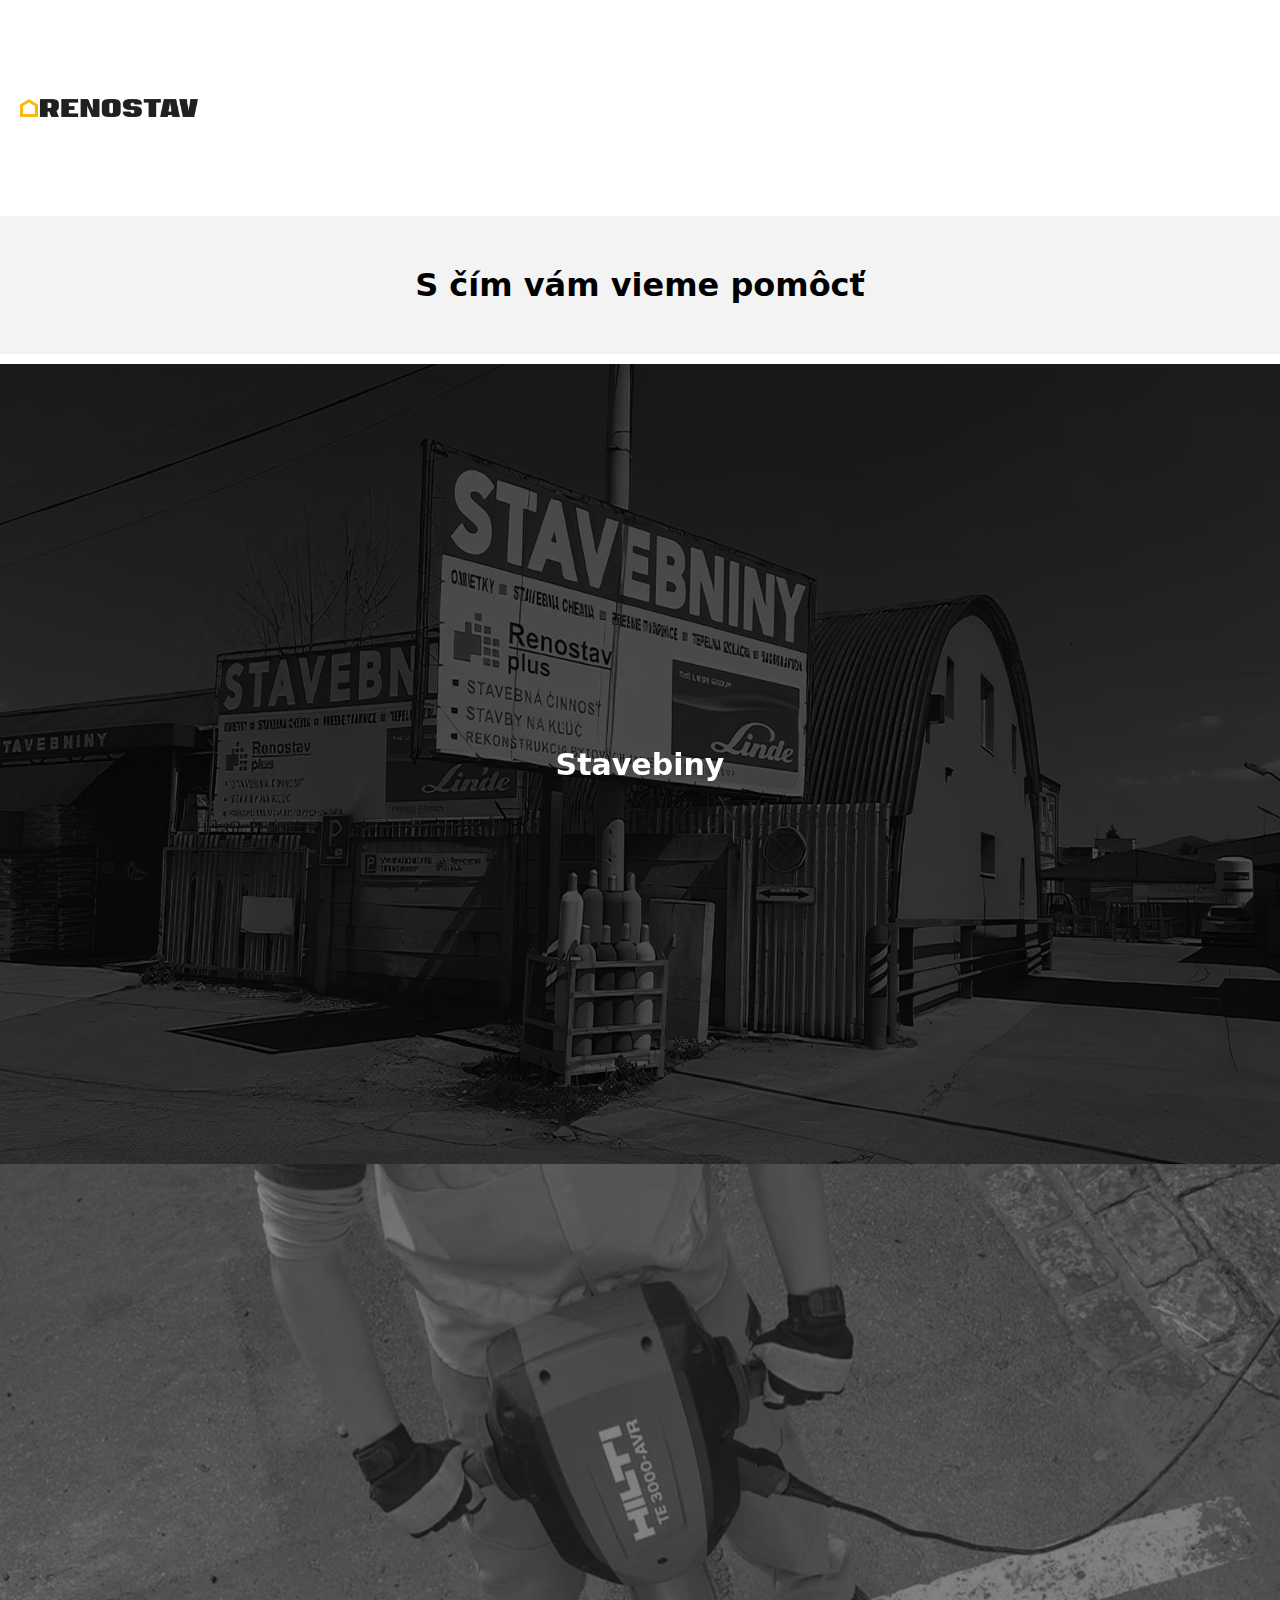
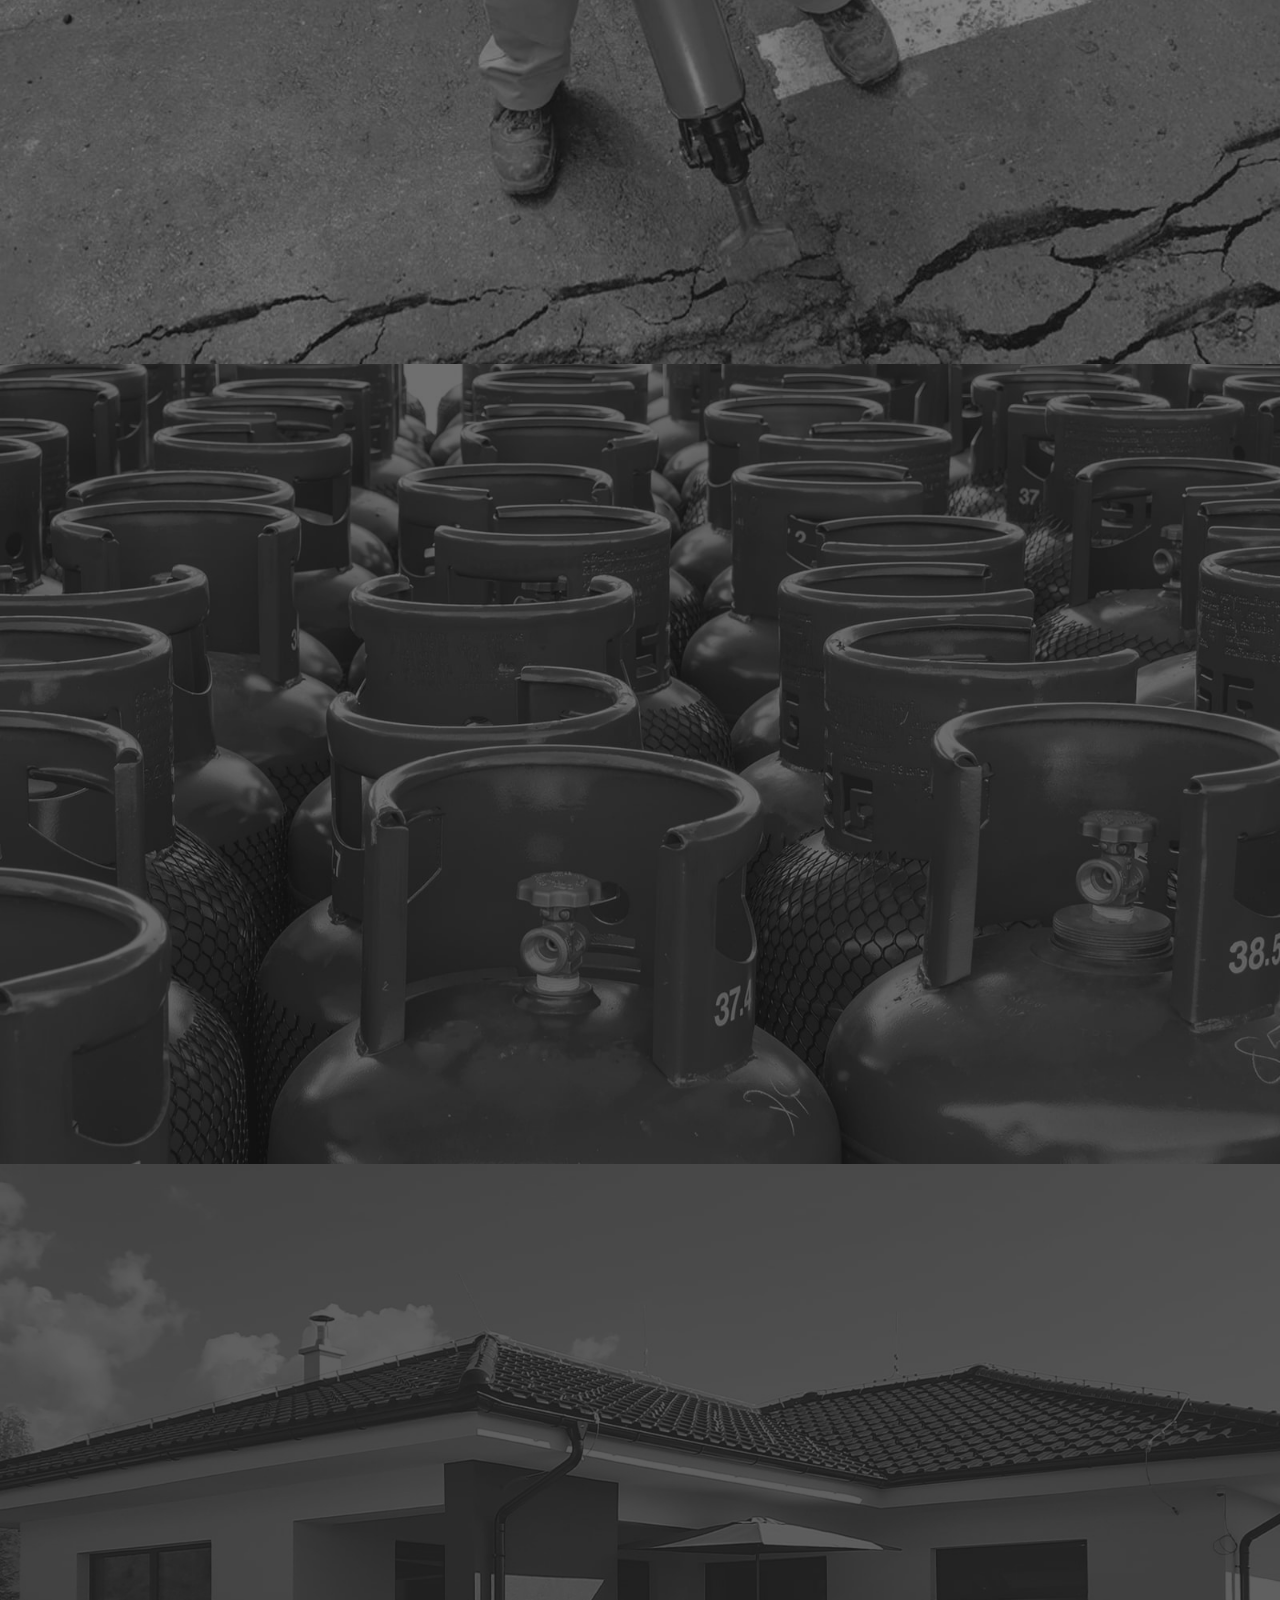
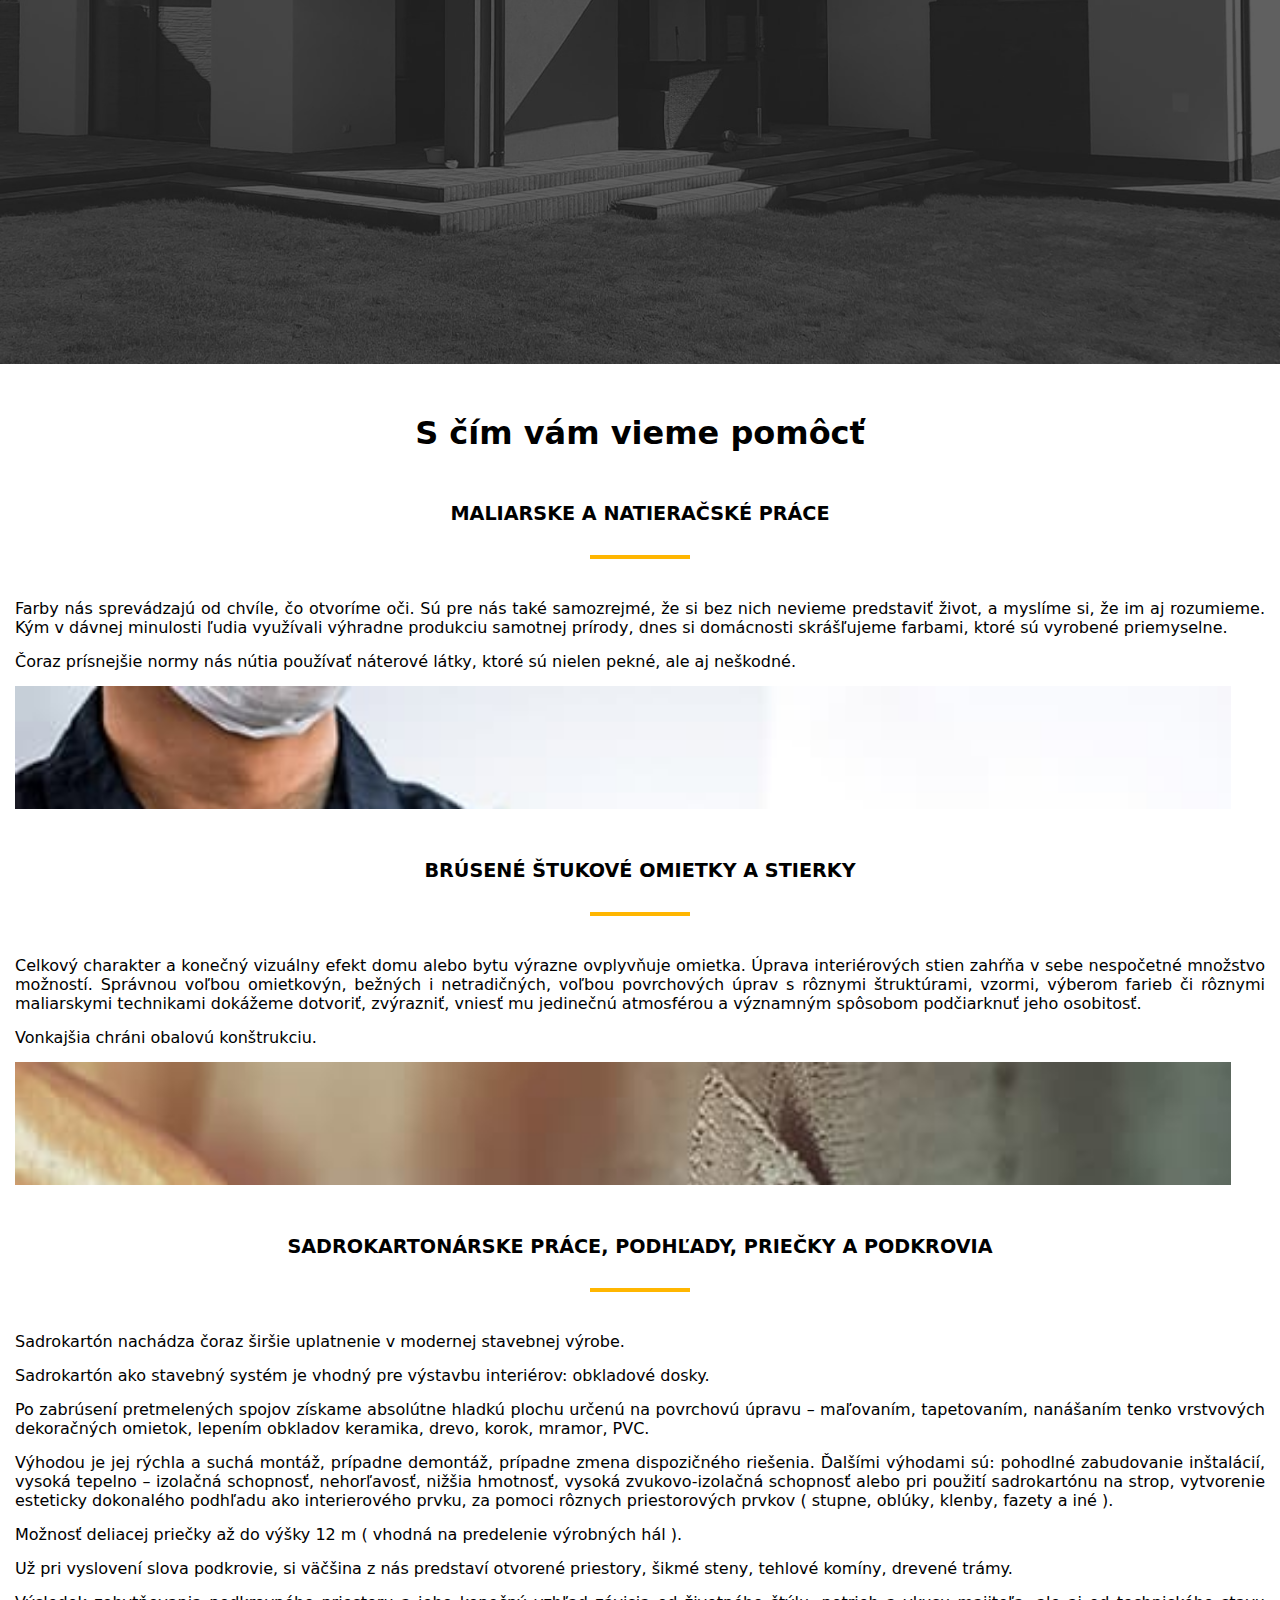
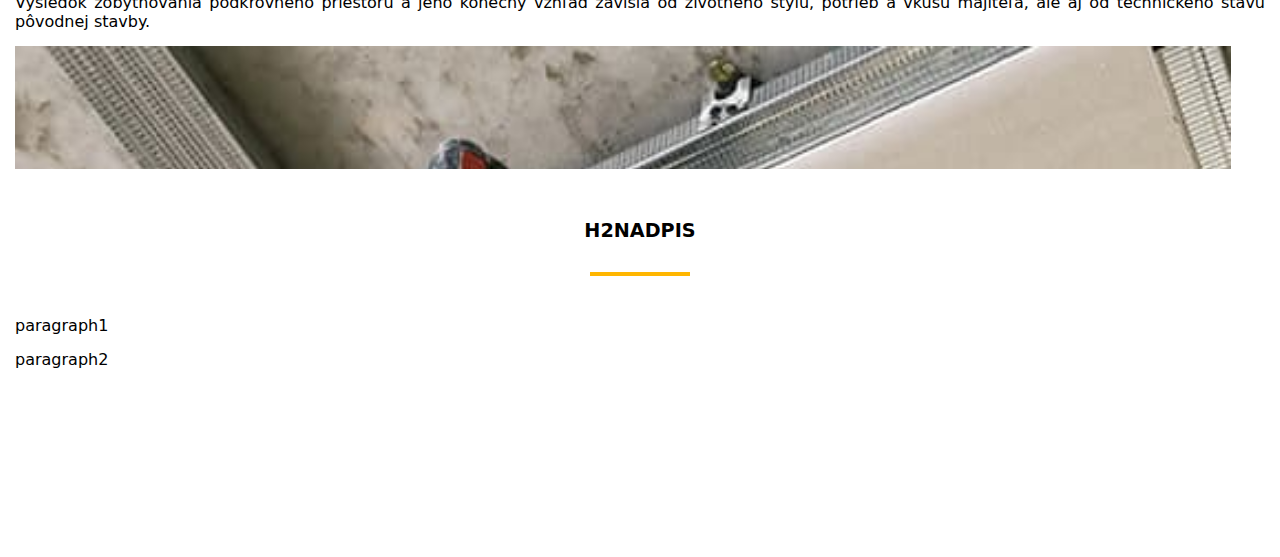
==== sluzby.html @ 2f1e98c3 "tvorba stranky SLUZBY, vytvorenie hlavičky, pridanie obrázkov ponúk a naštýlovanie sekcii s názvom P" ====
<!DOCTYPE html>
<html lang="en">
<head>
    <meta charset="UTF-8">
    <meta http-equiv="X-UA-Compatible" content="IE=edge">
    <meta name="viewport" content="width=device-width, initial-scale=1.0">
    <link rel="stylesheet" href="styles.css">
    <link href="https://unpkg.com/aos@2.3.1/dist/aos.css" rel="stylesheet">
    <script src="https://unpkg.com/aos@2.3.1/dist/aos.js"></script>
    <script src="https://code.jquery.com/jquery-3.6.3.min.js" integrity="sha256-pvPw+upLPUjgMXY0G+8O0xUf+/Im1MZjXxxgOcBQBXU=" crossorigin="anonymous"></script>
    <script src="scripts.js" defer></script>
    <title>Služby</title>
</head>
<body>
    <header class="flexCenterRowBetween">
        <img src="./img/logo.png" alt=""> 
   </header>



   <section id="servicesHeading" class="flexCenterRow">
        <h1>S čím vám vieme pomôcť</h1>
   </section>


   <section id="offers">
    <div class="oneOffer">
        <h2 data-aos="fade-down">
        Stavebiny</h2>
        <img src="./img/ponuky/stavebniny-renostav.jpg" alt="">
    </div>

    <div class="oneOffer">
        <h2 data-aos="fade-right">Požičovňa náradia</h2>
        <img src="./img/ponuky/bw-pozicovna-renostav.jpg" alt="">
    </div>

    <div class="oneOffer">
        <h2 data-aos="fade-down">Technické a mediciálne plyny</h2>
        <img src="./img/ponuky/bw-plyny-renostav-copy.jpg" alt="">
    </div>

    <div class="oneOffer">
        <h2 data-aos="fade-right">Realizácie</h2>
        <img src="./img/ponuky/bw-realizacie-renostav.jpg" alt="">
    </div>
   </section>

   <section id="servicesHeading2" class="flexCenterColumn">
        <h1>S čím vám vieme pomôcť</h1>
   </section>

   <section class="prace">
        <h2>Maliarske a natieračské práce</h2>  
        <div class="solidLine"></div>
        <p>
            Farby nás sprevádzajú od chvíle, čo otvoríme oči. Sú pre nás také samozrejmé, že si bez nich nevieme predstaviť život, a myslíme si, že im aj rozumieme. Kým v dávnej minulosti ľudia využívali výhradne produkciu samotnej prírody, dnes si domácnosti skrášľujeme farbami, ktoré sú vyrobené priemyselne.
        </p>

        <p>Čoraz prísnejšie normy nás nútia používať náterové látky, ktoré sú nielen pekné, ale aj neškodné.</p>
       <div class="imgContainer img1"></div>
   </section>

   <section class="prace">
        <h2>Brúsené štukové omietky a stierky</h2>
        <div class="solidLine"></div>
        <p>Celkový charakter a konečný vizuálny efekt domu alebo bytu výrazne ovplyvňuje omietka. Úprava interiérových stien zahŕňa v sebe nespočetné množstvo možností. Správnou voľbou omietkovýn, bežných i netradičných, voľbou povrchových úprav s rôznymi štruktúrami, vzormi, výberom farieb či rôznymi maliarskymi technikami dokážeme dotvoriť, zvýrazniť, vniesť mu jedinečnú atmosférou a významným spôsobom podčiarknuť jeho osobitosť.</p>
        <p>Vonkajšia chráni obalovú konštrukciu.</p>
        <div class="imgContainer img2"></div>
   </section>

   <section class="prace">
    <h2>Sadrokartonárske práce, podhľady, priečky a podkrovia</h2>
    <div class="solidLine"></div>
    <p>Sadrokartón nachádza čoraz širšie uplatnenie v modernej stavebnej    výrobe. </p>
    <p>Sadrokartón ako stavebný systém je vhodný pre výstavbu interiérov: obkladové dosky.</p>
    <p>Po zabrúsení pretmelených spojov získame absolútne hladkú plochu určenú na povrchovú úpravu – maľovaním, tapetovaním, nanášaním tenko vrstvových dekoračných omietok, lepením obkladov keramika, drevo, korok, mramor, PVC.</p>
    <p>Výhodou je jej rýchla a suchá montáž, prípadne demontáž, prípadne zmena dispozičného riešenia. Ďalšími výhodami sú: pohodlné zabudovanie inštalácií, vysoká tepelno – izolačná schopnosť, nehorľavosť, nižšia hmotnosť, vysoká zvukovo-izolačná schopnosť alebo pri použití sadrokartónu na strop, vytvorenie esteticky dokonalého podhľadu ako interierového prvku, za pomoci rôznych priestorových prvkov ( stupne, oblúky, klenby, fazety a iné ).</p>
    <p>Možnosť deliacej priečky až do výšky 12 m ( vhodná na predelenie výrobných hál ).</p>
    <p>Už pri vyslovení slova podkrovie, si väčšina z nás predstaví otvorené priestory, šikmé steny, tehlové komíny, drevené trámy.</p>
    <p>Výsledok zobytňovania podkrovného priestoru a jeho konečný vzhľad závisia od životného štýlu, potrieb a vkusu majiteľa, ale aj od technického stavu pôvodnej stavby.</p>
    <div class="imgContainer img3"></div>
</section>

<section class="prace">
    <h2>h2Nadpis</h2>
    <div class="solidLine"></div>
    <p>paragraph1</p>
    <p>paragraph2</p>
    <div class="imgContainer img4"></div>
</section>





    <script>
    AOS.init();
  </script>

   <script src="./scripts.js"></script>
</body>
</html>
---- styles.css ----
* {
    box-sizing: border-box;
    padding: 0;
    margin: 0;
    font-family: system-ui, -apple-system, BlinkMacSystemFont, 'Segoe UI', Roboto, Oxygen, Ubuntu, Cantarell, 'Open Sans', 'Helvetica Neue', sans-serif;
}

body{
    background-color: #FFFFFF;
}



header{
    height: 216px;
    background-color: #FFFFFF;
    display: flex;
    flex-direction: row;
    justify-content: flex-start;
    align-items: center;
}

header img{
    width: 178px;
    position: relative;
    left: 20px;
    
}

/* DROPDOWN */

header span{
    margin-right: 30px;
}


.sidenav {
    margin-top: 125px;
    width: 0;
    position: fixed;
    z-index: 1;
    top: 0;
    left: 0;
    background-color: white;
    overflow-x: hidden;
    transition: 0.25s;
    padding-top: 60px;
  }
  
  .sidenav a {
    padding: 2px 2px 2px 20px;
    text-decoration: none;
    font-size: 20px;
    color: black;
    display: block;
    transition: 0.3s;
  }
  
  .sidenav a:hover {
    color: #f1f1f1;
  }
  
  .sidenav .closebtn {
    position: absolute;
    top: -20px;
    right: 30px;
    font-size: 36px;
    margin-left: 50px;
  }
  
  @media screen and (max-height: 450px) {
    .sidenav {padding-top: 15px;}
    .sidenav a {font-size: 18px;}
  }


  /* DROPDOWN  END*/

#titleImage {
    height: 862px;
    background-color: rgb(234, 255, 239);
    background-image: url(./img/home-header-black.jpg);
    background-size: cover;
    background-position: center;  
    
    
}

.titleArea{
    width: 85%;
    height: 200px;    
    
}

.titleArea > h1 {
    text-transform: uppercase;
    color: #FFFFFF;
    font-size: 33px;
    text-align: center;
    line-height:  30px;  
    margin-bottom: 43px
}

.titleArea a {
    border: 3px #FFB600 solid;
    text-transform: uppercase;
    text-decoration: none;
    color: #FFB600;
    padding: 10px 20px;
    letter-spacing: 2px;
    font-weight: bold;


}

.flexCenterRow{
    display: flex;
    flex-direction: row;
    justify-content: center;
    align-items: center;
}

.flexCenterRowBetween{
    display: flex;
    flex-direction: row;
    justify-content: space-between;
    align-items: center;
}

.flexCenterColumn{
    display: flex;
    flex-direction: column;
    justify-content: center;
    align-items: center;
}



/* PONUKY */

#offers{
    margin-top: 10px;
    margin-bottom: 100px;
}

#offers img{
    width: 100%;
}



.oneOffer{
    display: flex;
    flex-direction: column;
    justify-content: center;
    align-items: center;
    position: relative;
}

.oneOffer > h2 {
    position: absolute;
    color: #FFFFFF;
    font-size: 30px;
    text-align: center;
}



/* NOVINKY */

#news h2{
    font-size: 30px;
    text-align: center;
    margin-bottom: 20px;
}

#news h3 {
    padding: 30px 20px;
    padding-bottom: 10px;
    font-size: 25px;
}

#news p {
    padding: 10px 20px;
}

#news img{
    width: 90%;
    margin: 15px;
}

.newsWrapper{
    display: flex;
    flex-direction: column;
    justify-content: center;
    align-items: center;
}

/* KATALOG */

#catalog{
    margin-top: 100px;
    margin-bottom: 100px;
}

#catalog h2{
    text-align: center;
}

/* SPOLAHLIVOST */

#reliability{
    width: 100%;
    height: 550px;
    background-image: url(./img/preco-my/precoMy-black.jpg);
    background-size: cover;
    background-position: center;  
    
}

#reliability h2{
    text-align: center;
    color: white;
}

#reliability h2 span {
    color: #FFB600;
}

#reliability p {
    color: white;
    font-size: 16px;
    padding: 10px 30px;
    font-weight: bold;
}

#reliability ul {
    color: white;
    margin-top: 20px;
    margin-bottom: 25px;
    font-size: 16px;
    font-weight: bold;
    padding: 0 40px;
}


/* PRACUJEME */


#weWork{
    width: 100%;
    height: 695px;
}

#weWork h2{
    text-align: center;
    margin: 30px;
}

.slideshow {
    width: 150px;
    height: 150px;
}


/* SLIDESHOW */

.mySlides {display: none}
img {vertical-align: middle;}

/* Slideshow container */
.slideshow-container {
  max-width: 1000px;
  position: relative;
  margin: auto;
}

/* Next & previous buttons */
.prev, .next {
  cursor: pointer;
  position: absolute;
  top: 50%;
  width: auto;
  padding: 16px;
  margin-top: -22px;
  color: white;
  font-weight: bold;
  font-size: 18px;
  transition: 0.6s ease;
  border-radius: 0 3px 3px 0;
  user-select: none;
}

/* Position the "next button" to the right */
.next {
  right: 0;
  border-radius: 3px 0 0 3px;
}

/* On hover, add a black background color with a little bit see-through */
.prev:hover, .next:hover {
  background-color: rgba(0,0,0,0.8);
}

/* Caption text */
.text {
  color: #f2f2f2;
  font-size: 15px;
  padding: 8px 12px;
  position: absolute;
  bottom: 8px;
  width: 100%;
  text-align: center;
}

/* Number text (1/3 etc) */
.numbertext {
  color: #f2f2f2;
  font-size: 12px;
  padding: 8px 12px;
  position: absolute;
  top: 0;
}

/* The dots/bullets/indicators */
.dot {
  cursor: pointer;
  height: 8px;
  width: 8px;
  margin: 0 2px;
  background-color: #bbb;
  border-radius: 50%;
  display: inline-block;
  transition: background-color 0.6s ease;
}

.active, .dot:hover {
  background-color: #717171;
}

/* Fading animation */
.fade {
  animation-name: fade;
  animation-duration: 1.5s;
}

@keyframes fade {
  from {opacity: .4} 
  to {opacity: 1}
}

/* On smaller screens, decrease text size */
@media only screen and (max-width: 300px) {
  .prev, .next,.text {font-size: 11px}
}

/* HOVORI SA O NAS */

#itSays{
    width: 100%;
    height: 792px;
    background-image: url(./img/hovoriSa/3-stavebniny-martin-renostav-interier.jpg);
    background-size: cover;
    background-position: center;
    color: #FFFFFF;
    font-weight: bold;
}

#itSays h2{
    text-align: center;
    padding-top: 40px;
    padding-bottom: 80px;
}



.poznamka{
    width: 95%;
    margin: 0 auto;
    margin-bottom: 20px;
}

.poznamka h3{
    text-align: center;
    padding-bottom: 20px;
}

.poznamka p{
    font-size: 16px;
    padding-bottom: 15px;
}

.poznamka q{
    color:#FFB600;
    font-size: 30px;
}

.poznamka h4{
    font-size: 20px;
}

/* SEKCIA SPOJME SA */

#connect{
    width: 100%;
    height: 1500px;
}

#connect h2 {
    padding-top: 110px;
    padding-left: 40px;
    padding-bottom: 60px;
}

.spojmeSaSekcia{
    padding-left: 40px;
    margin-bottom: 20px;
}

.spojmeSaSekcia h3{
    padding-bottom: 15px;
}

.spojmeSaSekcia a{
    display: block;
    text-decoration: none;
    font-size: 17px;
    color: black;
    line-height: 30px;
}

.spojmeSaSekcia p{
    font-size: 17px;
    line-height: 30px;
}

#map{
    width: 100%;
    height: 500px;
    margin-top: 80px;
    padding: 20px;
}

/* SEKCIA KONTAKT */

#footer {
    width: 100%;
    height: 530px;
    background-color: #241F20 ;
}

#footer h3 {
    color:#FFB600;
    padding-top: 15px;
    padding-bottom: 15px;
    text-align: center;
}

.footerSections{
    margin-bottom: 30px;
    
}

.social{
    display: flex;
    flex-direction: row;
    justify-content: center;
    color:#FFB600;
    
}

.social h1 {
    font-size: 40px;
    padding: 20px;
}

.active{
    color: black !important;
    background-color: #FFB600;
    margin: 0 15px; 
}

.footerAddInfo{
    width: 100%;
    
    
}

.footerAddInfo a {
    display: block;
    text-align: center;
    text-decoration: none;
    color: #707070;
    padding: 10px 0;
    font-weight: bold;
    
}



/** SLUŽBY */

#servicesHeading{   
    width: 100%;
    height: 138px;
    background-color: #f3f3f3;
}

#servicesHeading2{
    width: 100%;
    margin-top: -50px;
    margin-bottom: 50px;
}

.prace h2{
    font-size: larger;
    text-align: center;
    margin-bottom: 30px;
    text-transform: uppercase;
    padding: 0 15px;
}

.solidLine{
    width: 100px;
    height: 4px;
    border: 2px solid #FFB600;
    margin: 0 auto;
    margin-bottom: 40px;
}

.prace p{
    padding: 0 15px;
    padding-bottom: 15px;
    text-align: justify;
}

.imgContainer{
    width: 95%;
    height: 123px;
    background-repeat: no-repeat;
    background-size: cover;
    margin: 0 15px;  
    margin-bottom: 50px; 
}

.img1{
    background-image: url(./img/prace/1-maliarske-prace-martin-renostav.jpg);
}

.img2{
    background-image: url(./img/prace/2-brusenie-stierky-martin-renostav.jpg);
}

.img3{
    background-image: url(./img/prace/3-sadrokartonarske-prace-martin-renostav.jpg);
}
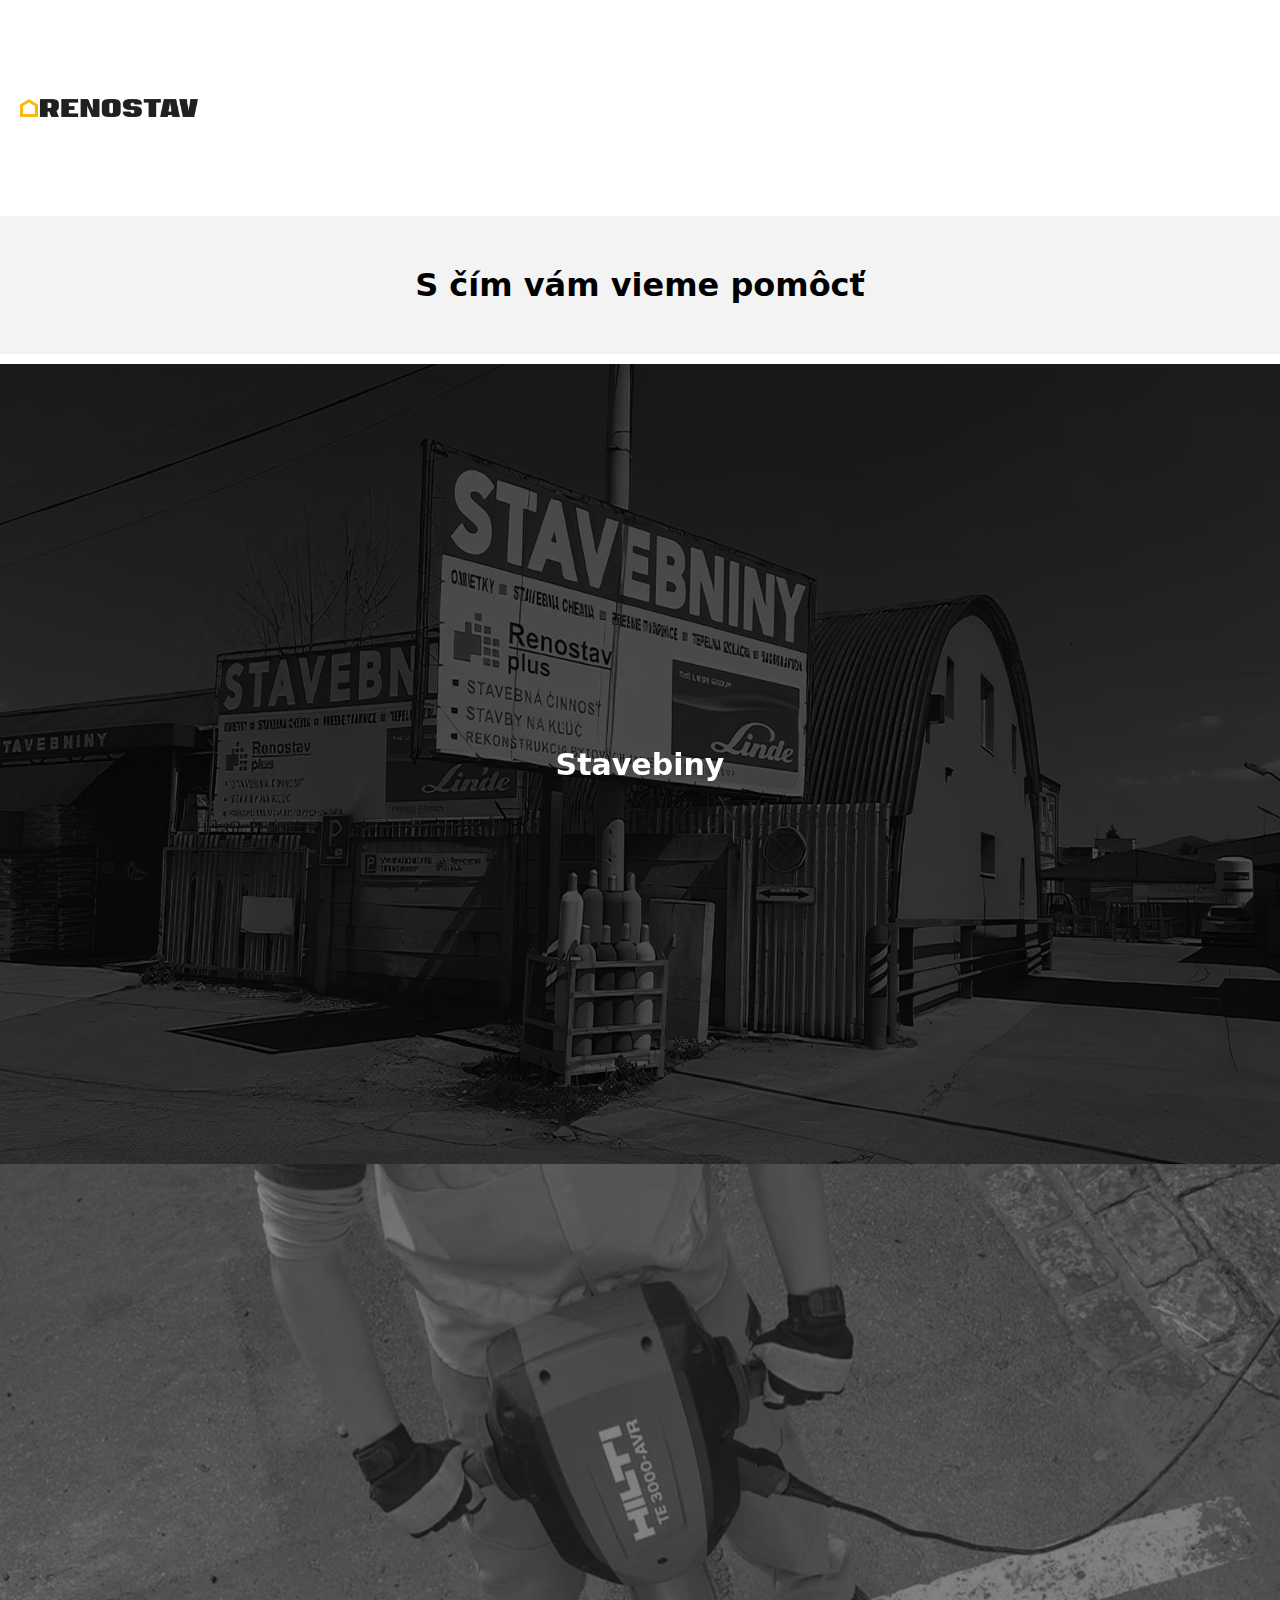
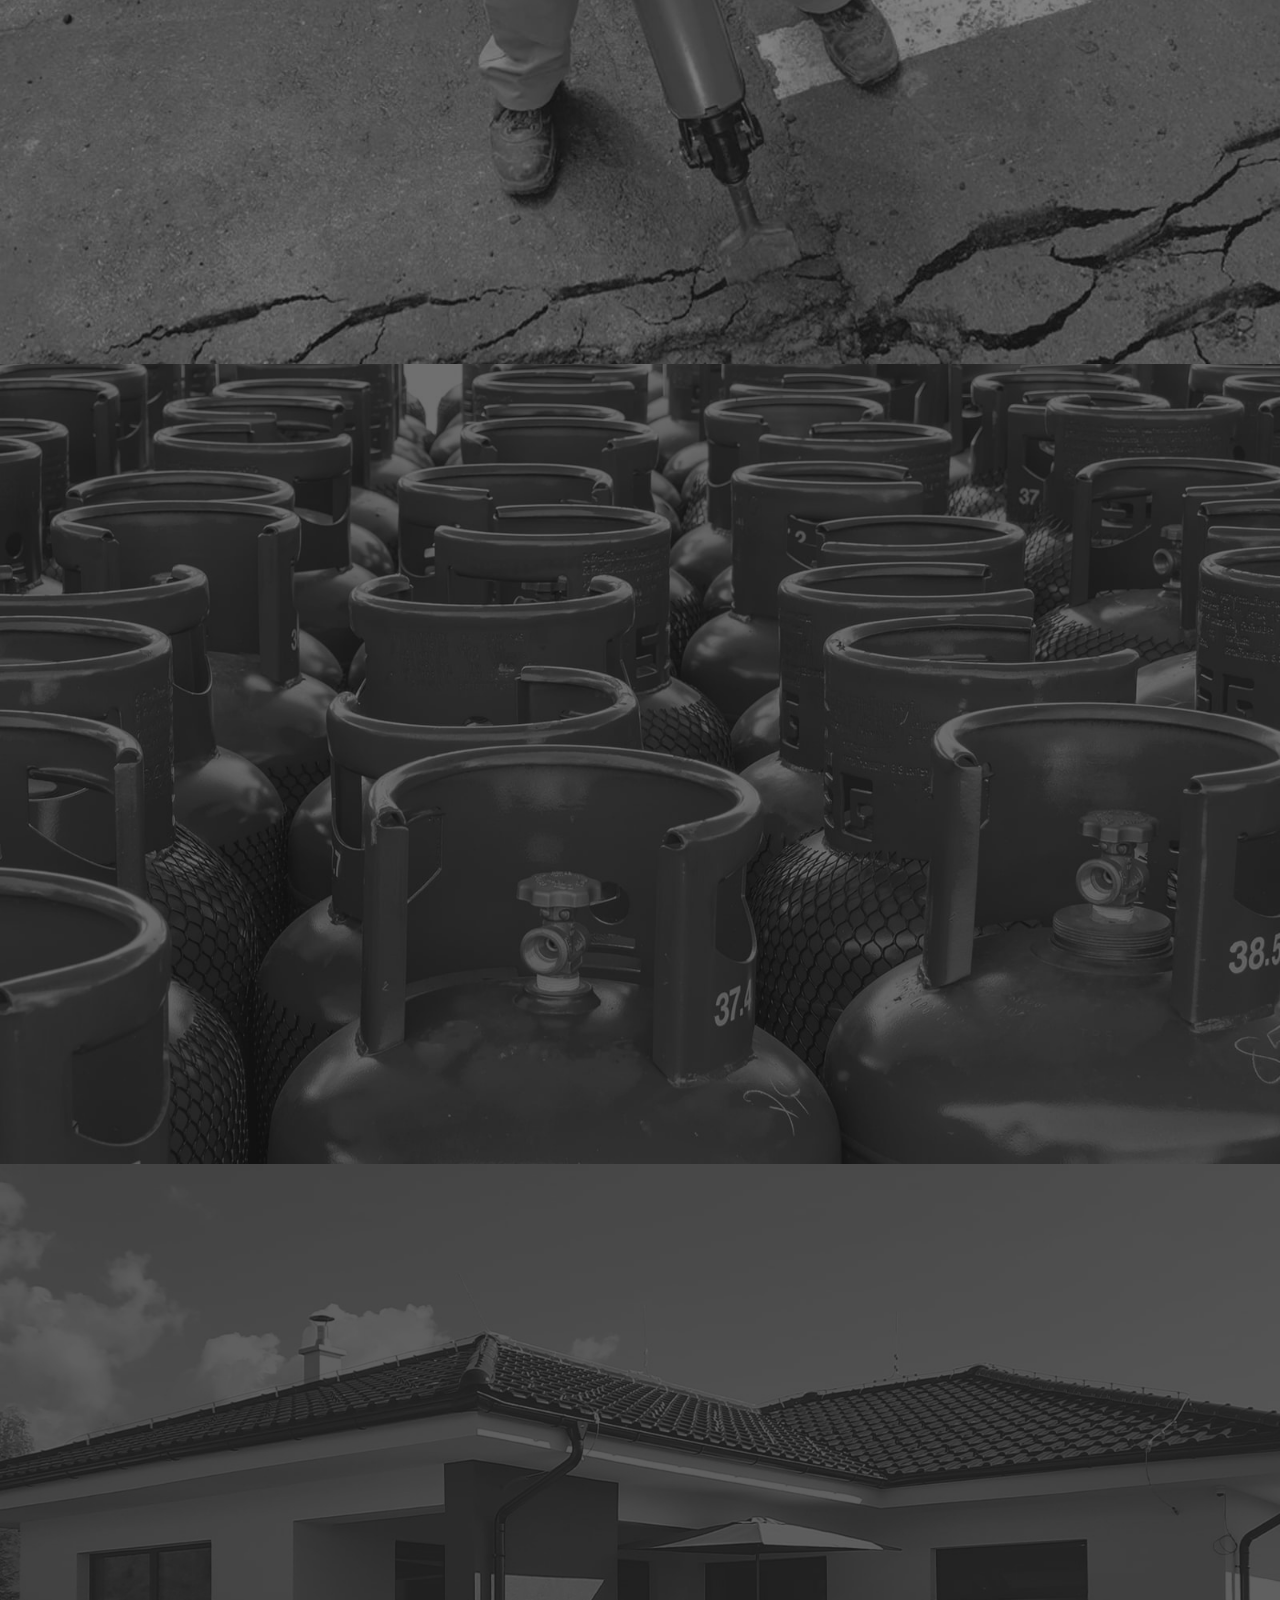
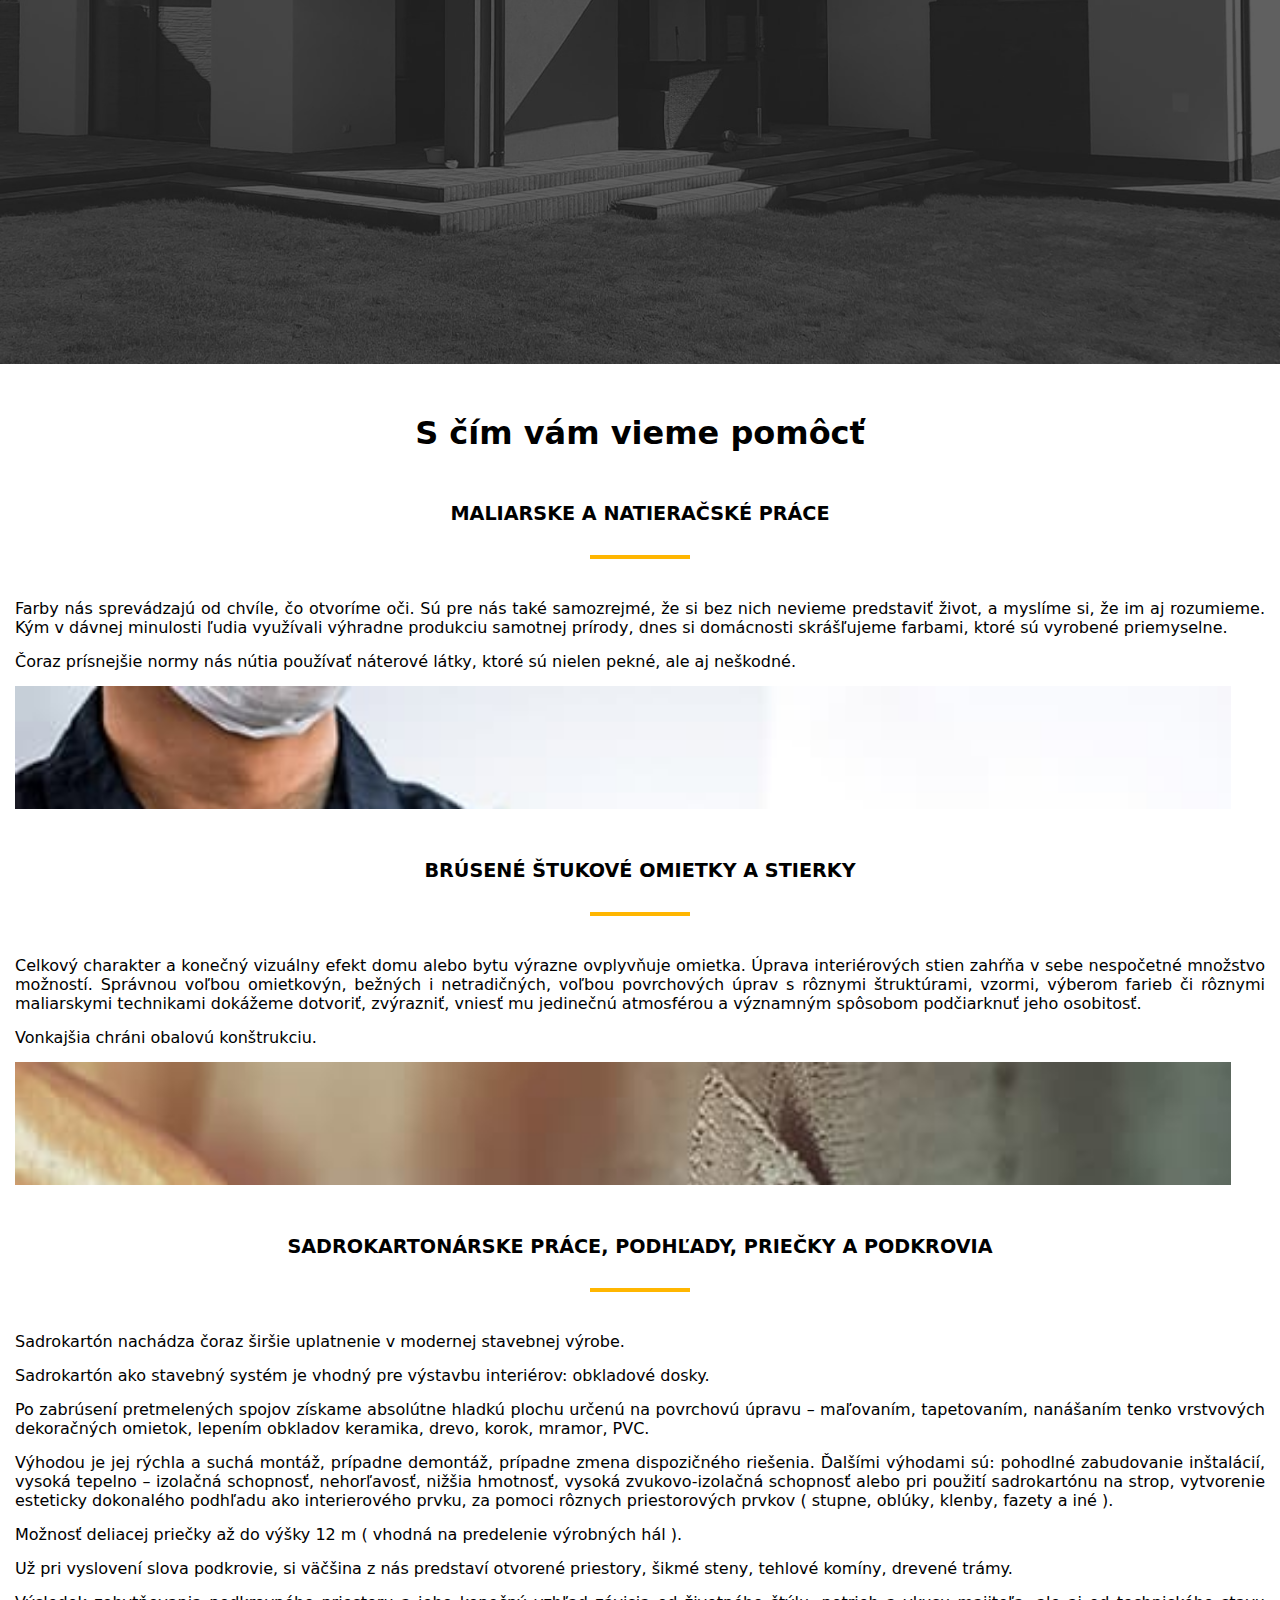
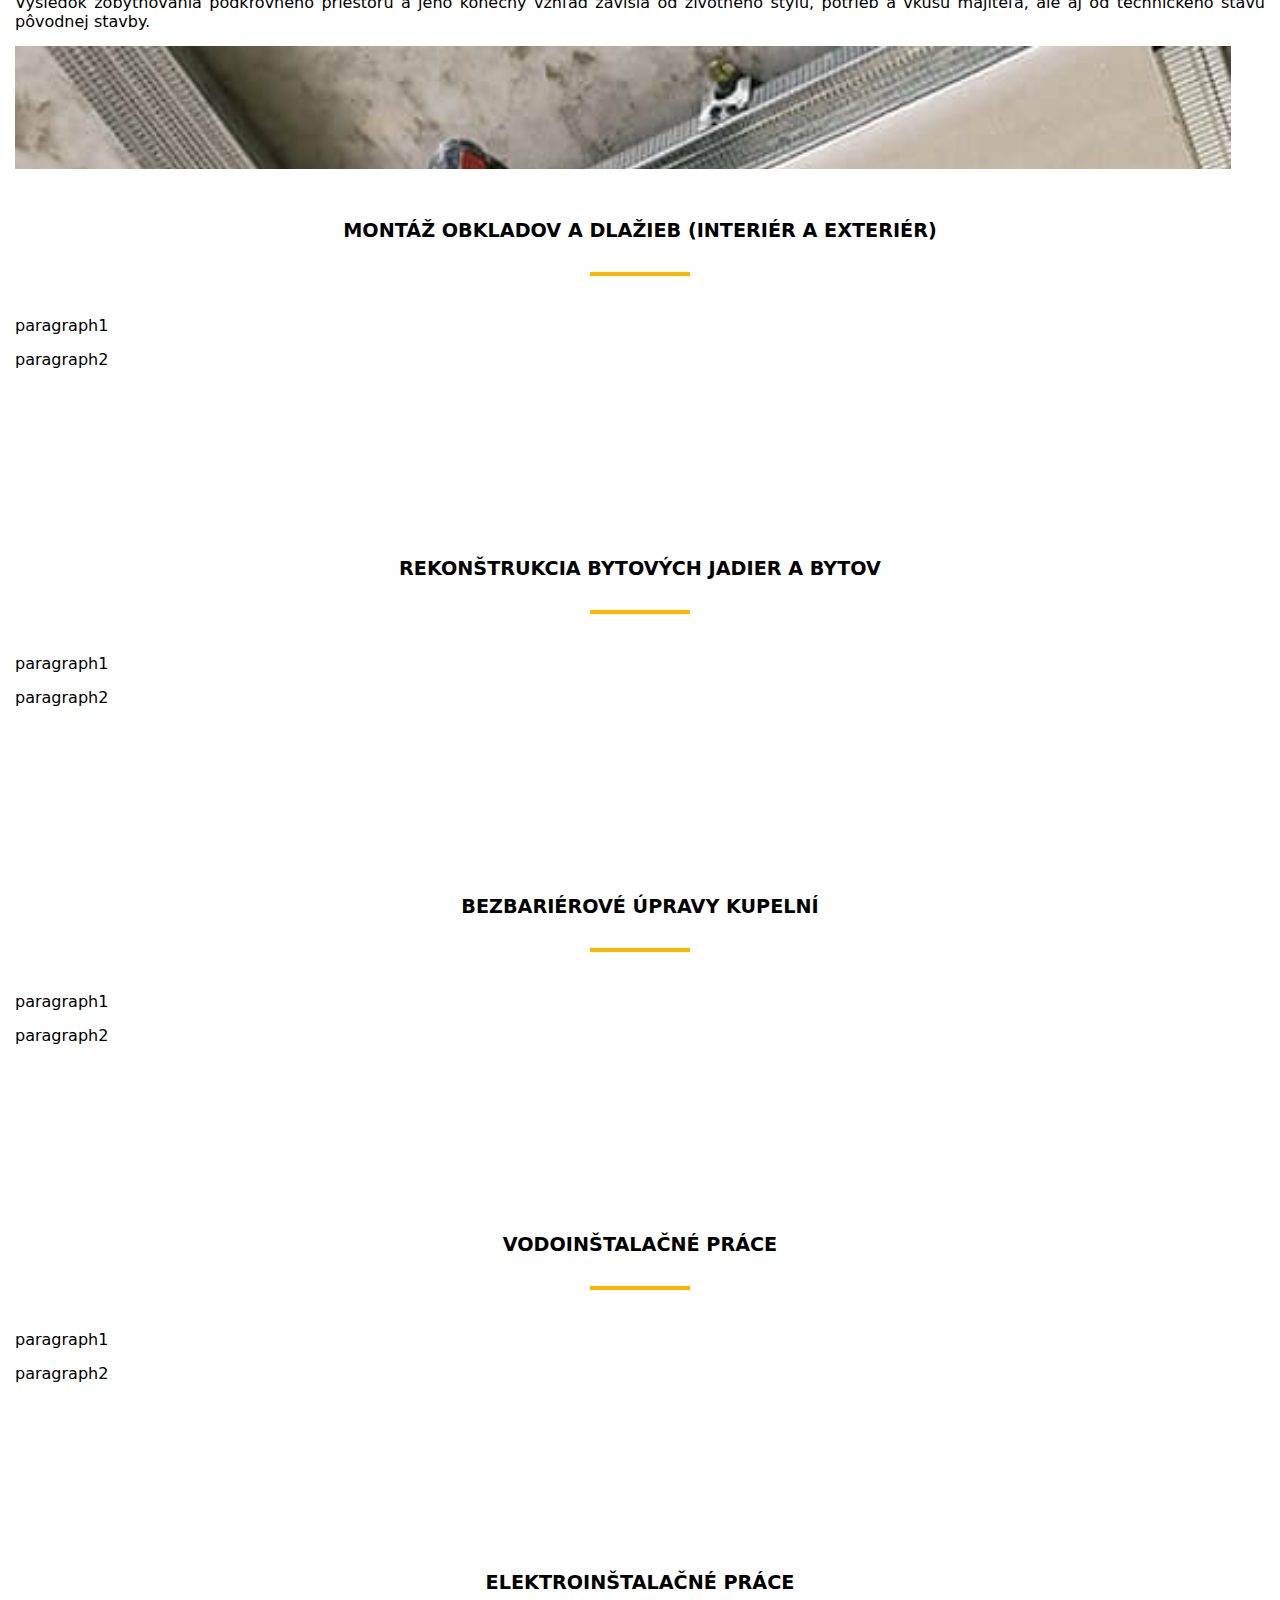
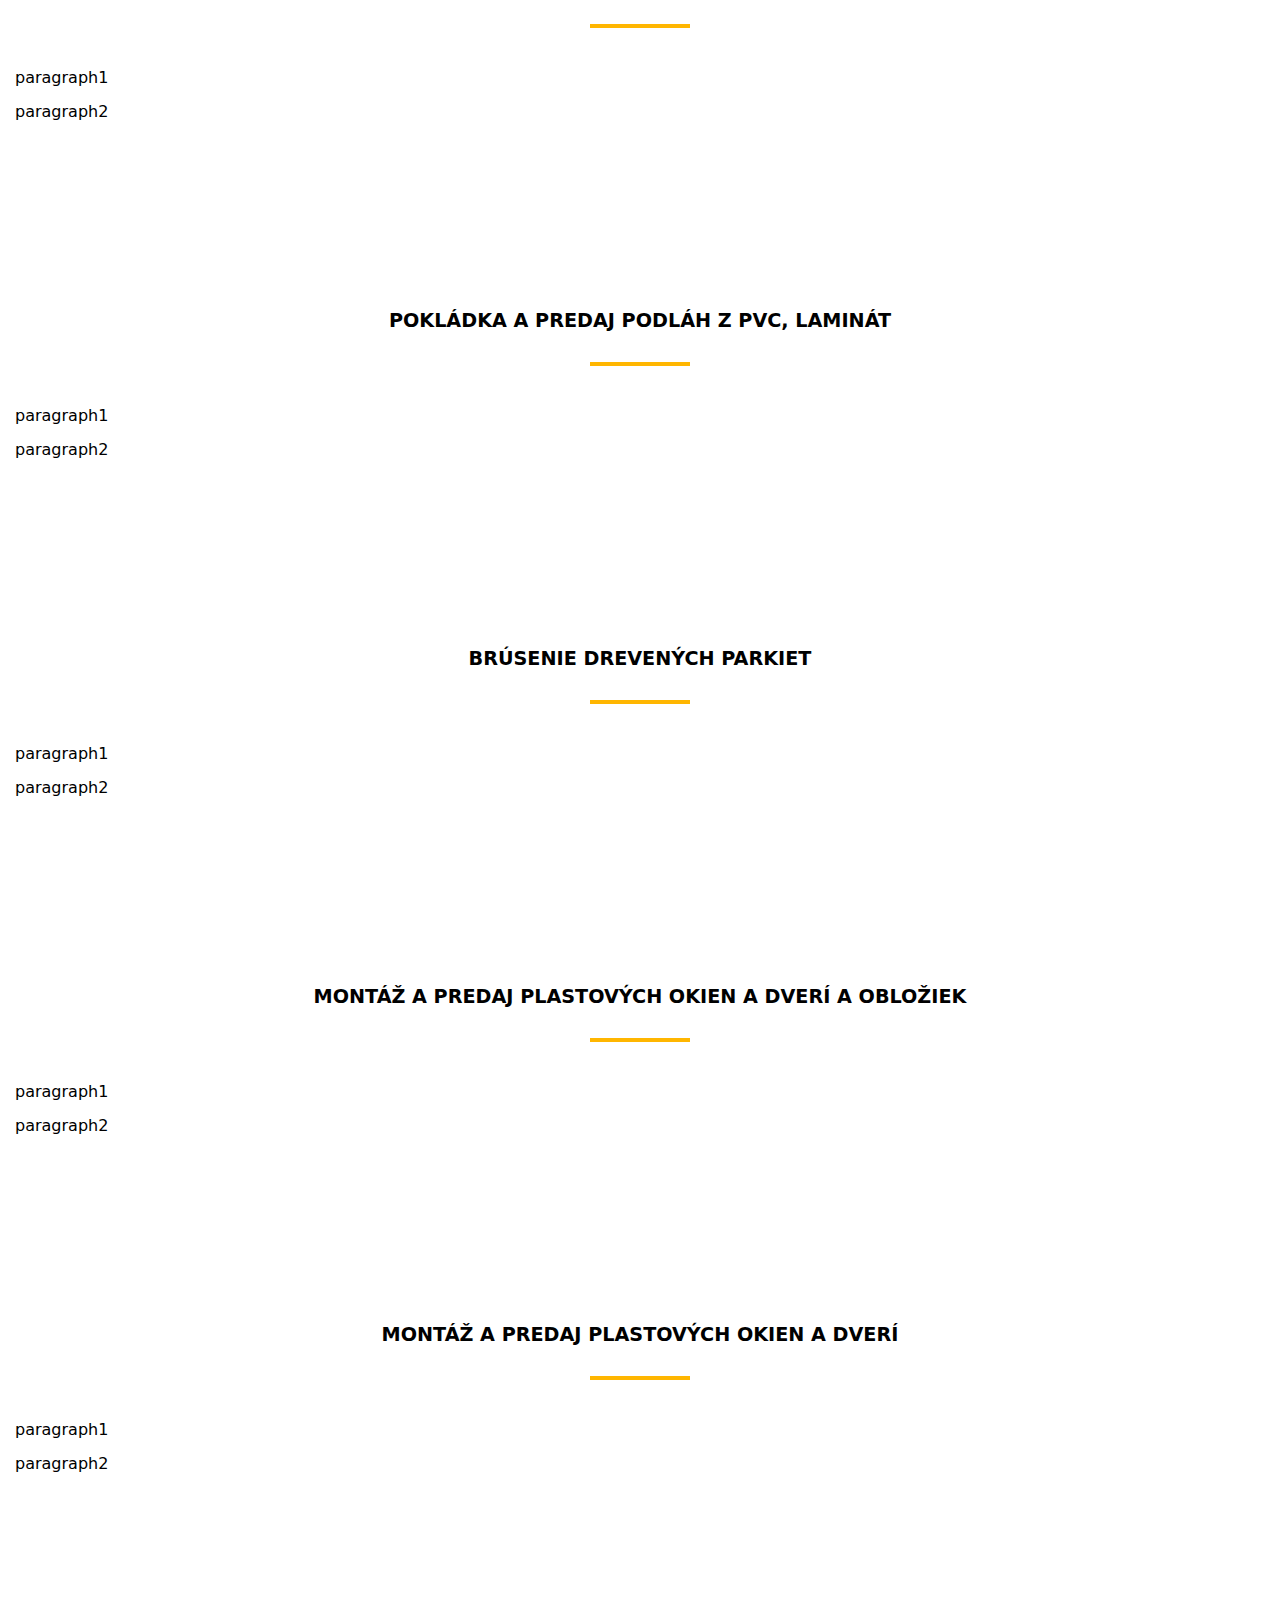
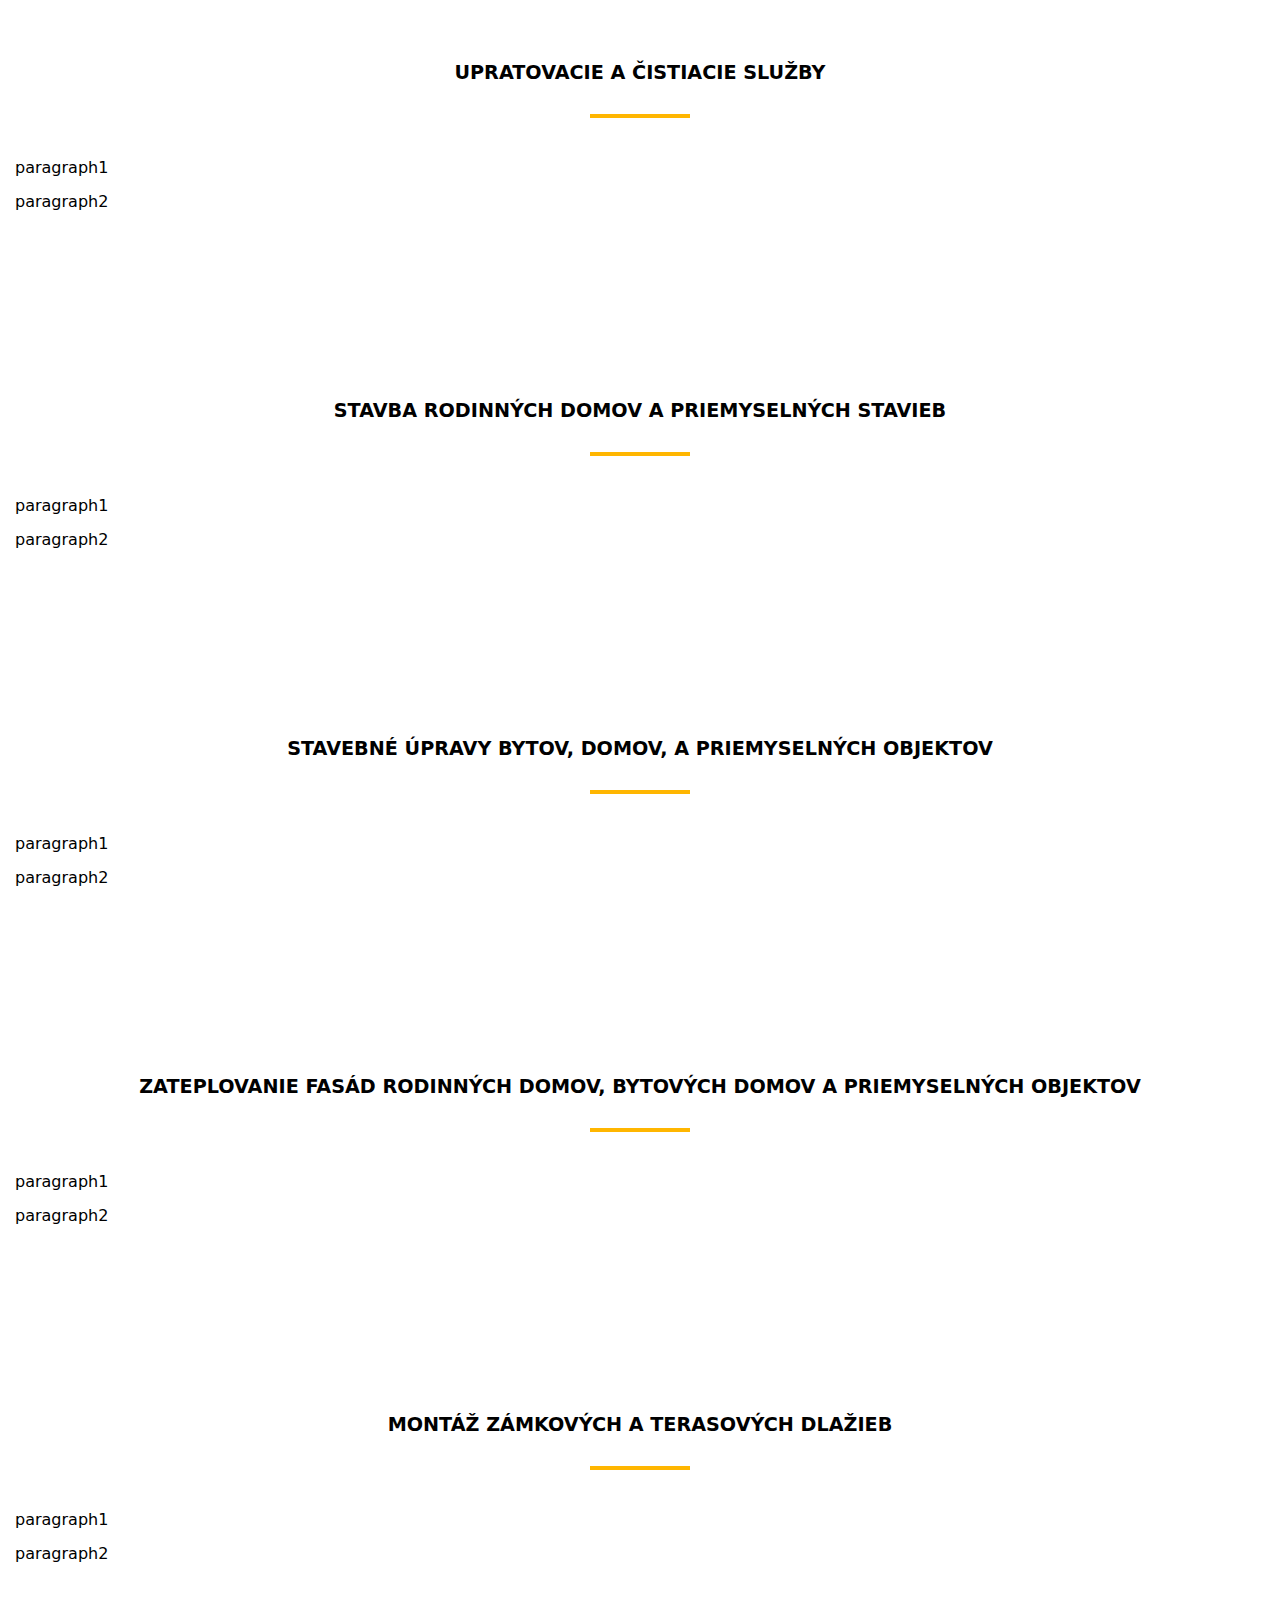
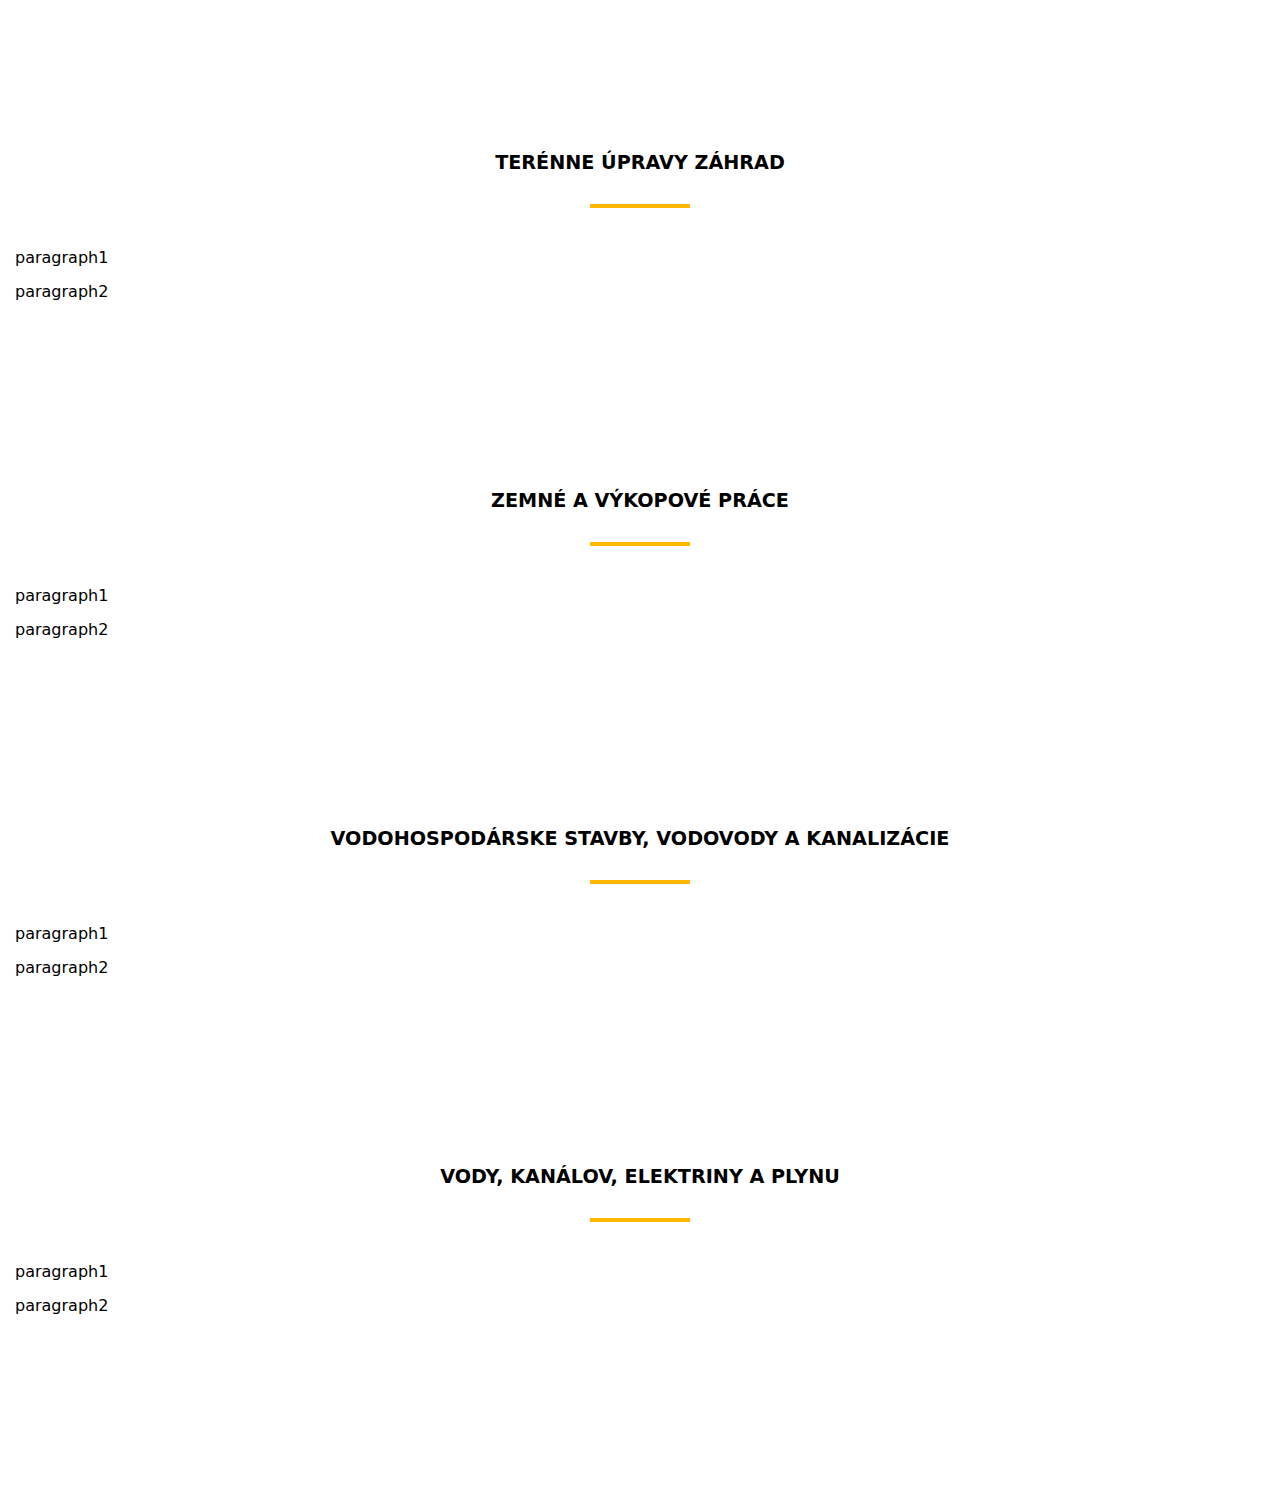
==== commit 3a128053: "plenie textami sekciu služby - práce" ====
--- a/sluzby.html
+++ b/sluzby.html
@@ -83,12 +83,160 @@
 </section>
 
 <section class="prace">
+    <h2>Montáž obkladov a dlažieb (interiér a exteriér)</h2>
+    <div class="solidLine"></div>
+    <p>paragraph1</p>
+    <p>paragraph2</p>
+    <div class="imgContainer img4"></div>
+</section>
+
+<section class="prace">
+    <h2>Rekonštrukcia bytových jadier a bytov</h2>
+    <div class="solidLine"></div>
+    <p>paragraph1</p>
+    <p>paragraph2</p>
+    <div class="imgContainer img5"></div>
+</section>
+
+<section class="prace">
+    <h2>Bezbariérové úpravy kupelní</h2>
+    <div class="solidLine"></div>
+    <p>paragraph1</p>
+    <p>paragraph2</p>
+    <div class="imgContainer img6"></div>
+</section>
+
+<section class="prace">
+    <h2>Vodoinštalačné práce</h2>
+    <div class="solidLine"></div>
+    <p>paragraph1</p>
+    <p>paragraph2</p>
+    <div class="imgContainer img7"></div>
+</section>
+
+<section class="prace">
+    <h2>Elektroinštalačné práce</h2>
+    <div class="solidLine"></div>
+    <p>paragraph1</p>
+    <p>paragraph2</p>
+    <div class="imgContainer img8"></div>
+</section>
+
+<section class="prace">
+    <h2>Pokládka a predaj podláh z pvc, laminát</h2>
+    <div class="solidLine"></div>
+    <p>paragraph1</p>
+    <p>paragraph2</p>
+    <div class="imgContainer img9"></div>
+</section>
+
+<section class="prace">
+    <h2>Brúsenie drevených parkiet</h2>
+    <div class="solidLine"></div>
+    <p>paragraph1</p>
+    <p>paragraph2</p>
+    <div class="imgContainer img10"></div>
+</section>
+
+<section class="prace">
+    <h2>Montáž a predaj plastových okien a dverí a obložiek</h2>
+    <div class="solidLine"></div>
+    <p>paragraph1</p>
+    <p>paragraph2</p>
+    <div class="imgContainer img11"></div>
+</section>
+
+<section class="prace">
+    <h2>Montáž a predaj plastových okien a dverí</h2>
+    <div class="solidLine"></div>
+    <p>paragraph1</p>
+    <p>paragraph2</p>
+    <div class="imgContainer img12"></div>
+</section>
+
+<section class="prace">
+    <h2>Upratovacie a čistiacie služby</h2>
+    <div class="solidLine"></div>
+    <p>paragraph1</p>
+    <p>paragraph2</p>
+    <div class="imgContainer img13"></div>
+</section>
+
+<section class="prace">
+    <h2>Stavba rodinných domov a priemyselných stavieb</h2>
+    <div class="solidLine"></div>
+    <p>paragraph1</p>
+    <p>paragraph2</p>
+    <div class="imgContainer img14"></div>
+</section>
+
+<section class="prace">
+    <h2>Stavebné úpravy bytov, domov, a priemyselných objektov</h2>
+    <div class="solidLine"></div>
+    <p>paragraph1</p>
+    <p>paragraph2</p>
+    <div class="imgContainer img15"></div>
+</section>
+
+<section class="prace">
+    <h2>Zateplovanie fasád rodinných domov, bytových domov a priemyselných objektov
+    </h2>
+    <div class="solidLine"></div>
+    <p>paragraph1</p>
+    <p>paragraph2</p>
+    <div class="imgContainer img16"></div>
+</section>
+
+<section class="prace">
+    <h2>Montáž zámkových a terasových dlažieb</h2>
+    <div class="solidLine"></div>
+    <p>paragraph1</p>
+    <p>paragraph2</p>
+    <div class="imgContainer img17"></div>
+</section>
+
+<section class="prace">
+    <h2>Terénne úpravy záhrad</h2>
+    <div class="solidLine"></div>
+    <p>paragraph1</p>
+    <p>paragraph2</p>
+    <div class="imgContainer img18"></div>
+</section>
+
+<section class="prace">
+    <h2>Zemné a výkopové práce</h2>
+    <div class="solidLine"></div>
+    <p>paragraph1</p>
+    <p>paragraph2</p>
+    <div class="imgContainer img19"></div>
+</section>
+
+<section class="prace">
+    <h2>Vodohospodárske stavby, vodovody a kanalizácie</h2>
+    <div class="solidLine"></div>
+    <p>paragraph1</p>
+    <p>paragraph2</p>
+    <div class="imgContainer img20"></div>
+</section>
+
+<section class="prace">
+    <h2>Vody, kanálov, elektriny a plynu</h2>
+    <div class="solidLine"></div>
+    <p>paragraph1</p>
+    <p>paragraph2</p>
+    <div class="imgContainer img21"></div>
+</section>
+
+
+<!-- KOMPONENT PRACE START -->
+<!-- <section class="prace">
     <h2>h2Nadpis</h2>
     <div class="solidLine"></div>
     <p>paragraph1</p>
     <p>paragraph2</p>
-    <div class="imgContainer img4"></div>
-</section>
+    <div class="imgContainer img"></div>
+</section> -->
+<!-- KOMPONENT PRACE END -->
 
 
 
--- a/styles.css
+++ b/styles.css
@@ -554,3 +554,75 @@
 .img3{
     background-image: url(./img/prace/3-sadrokartonarske-prace-martin-renostav.jpg);
 }
+
+.img4 {
+
+}
+
+.img5 {
+    
+}
+
+.img6 {
+    
+}
+
+.img7 {
+    
+}
+
+.img8 {
+    
+}
+
+.img9 {
+    
+}
+
+.img10 {
+    
+}
+
+.img11 {
+    
+}
+
+.img12 {
+    
+}
+
+.img13 {
+    
+}
+
+.img14 {
+    
+}
+
+.img15 {
+    
+}
+
+.img16 {
+    
+}
+
+.img17 {
+    
+}
+
+.img18 {
+    
+}
+
+.img19 {
+    
+}
+
+.img20 {
+    
+}
+
+.img21 {
+    
+}
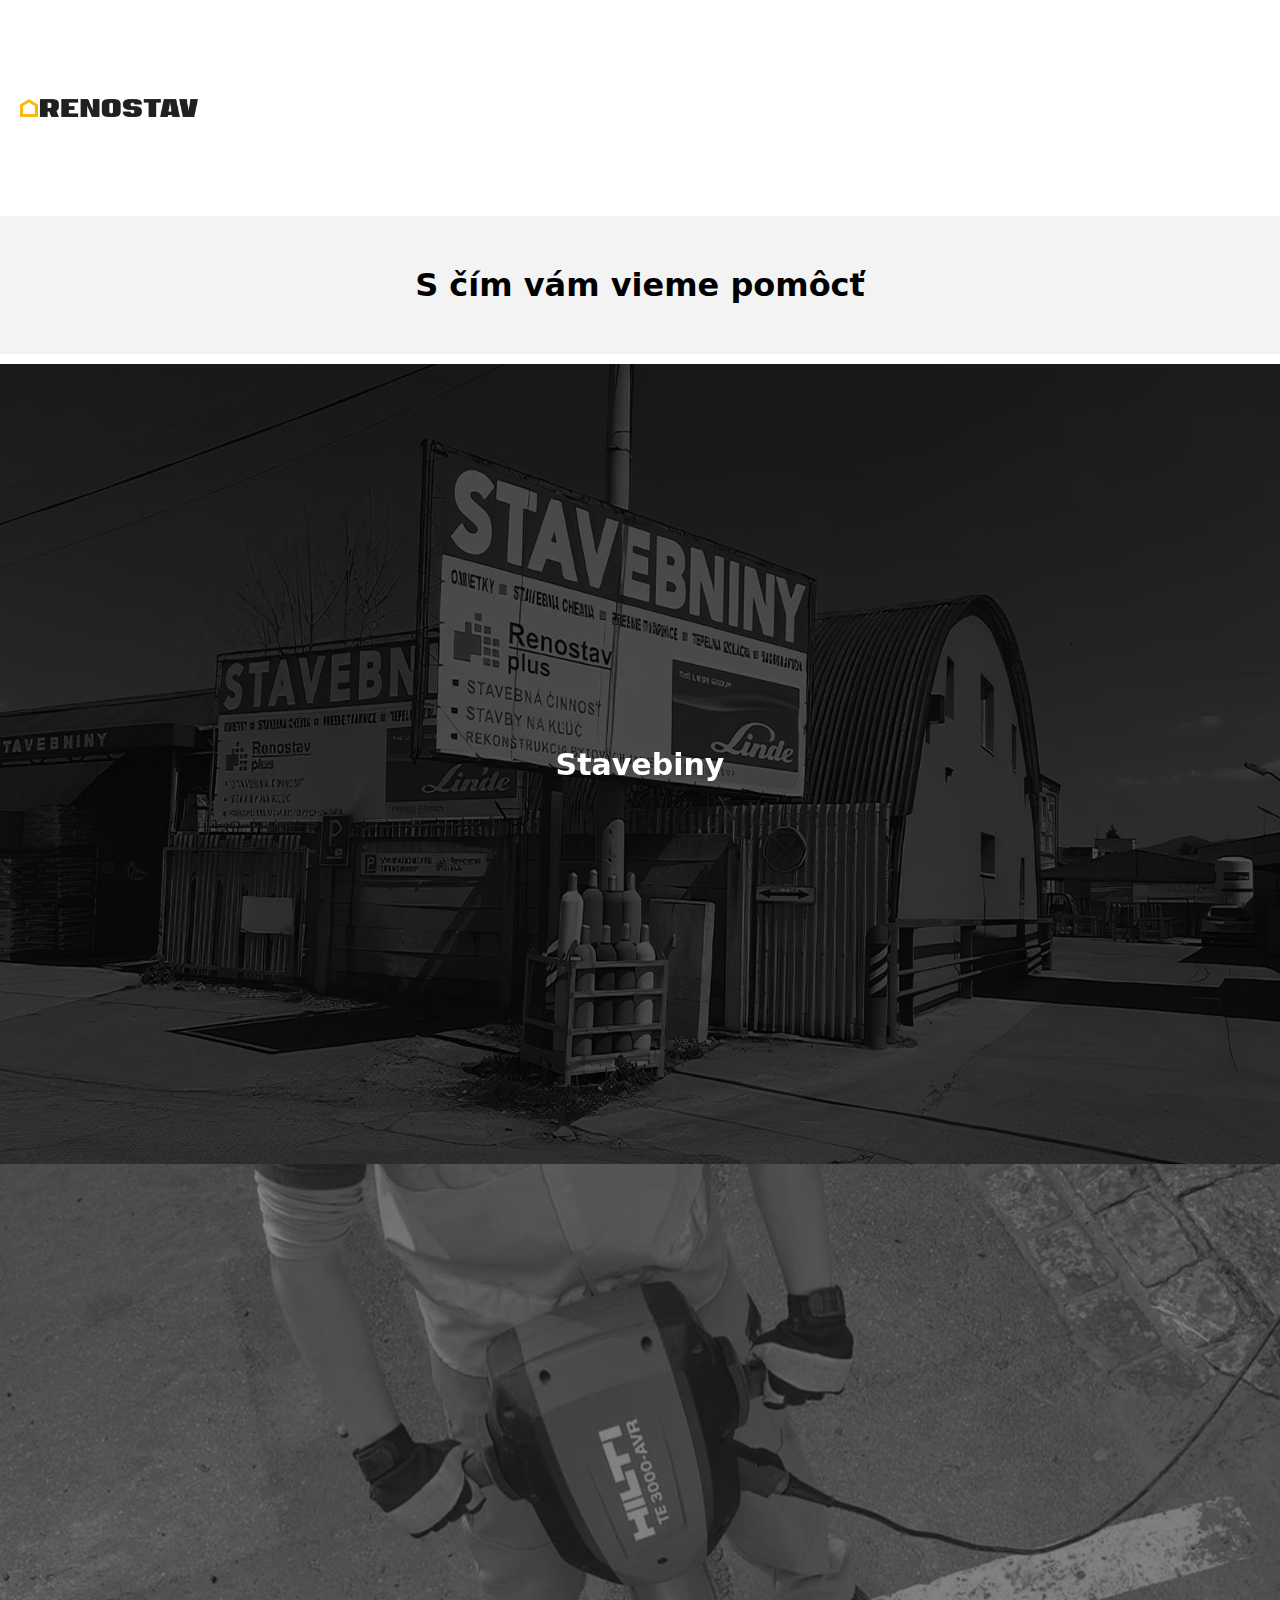
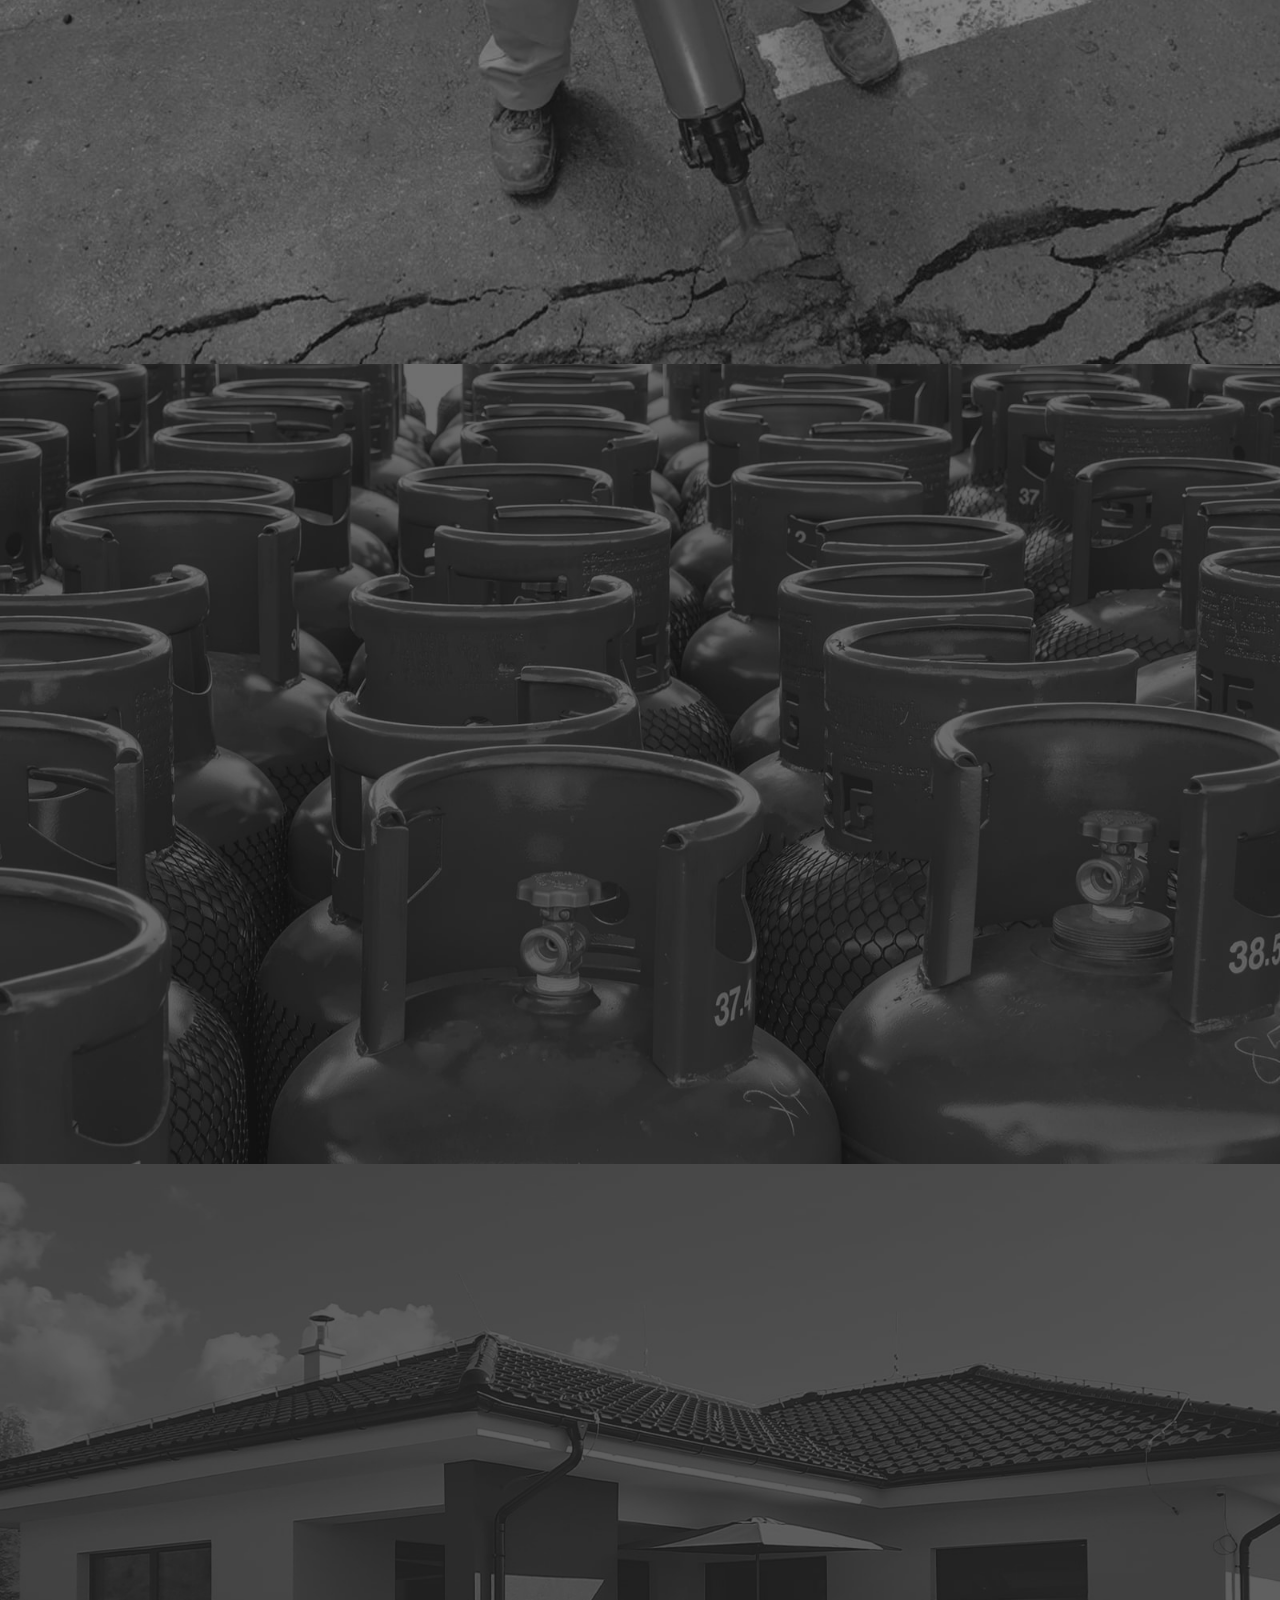
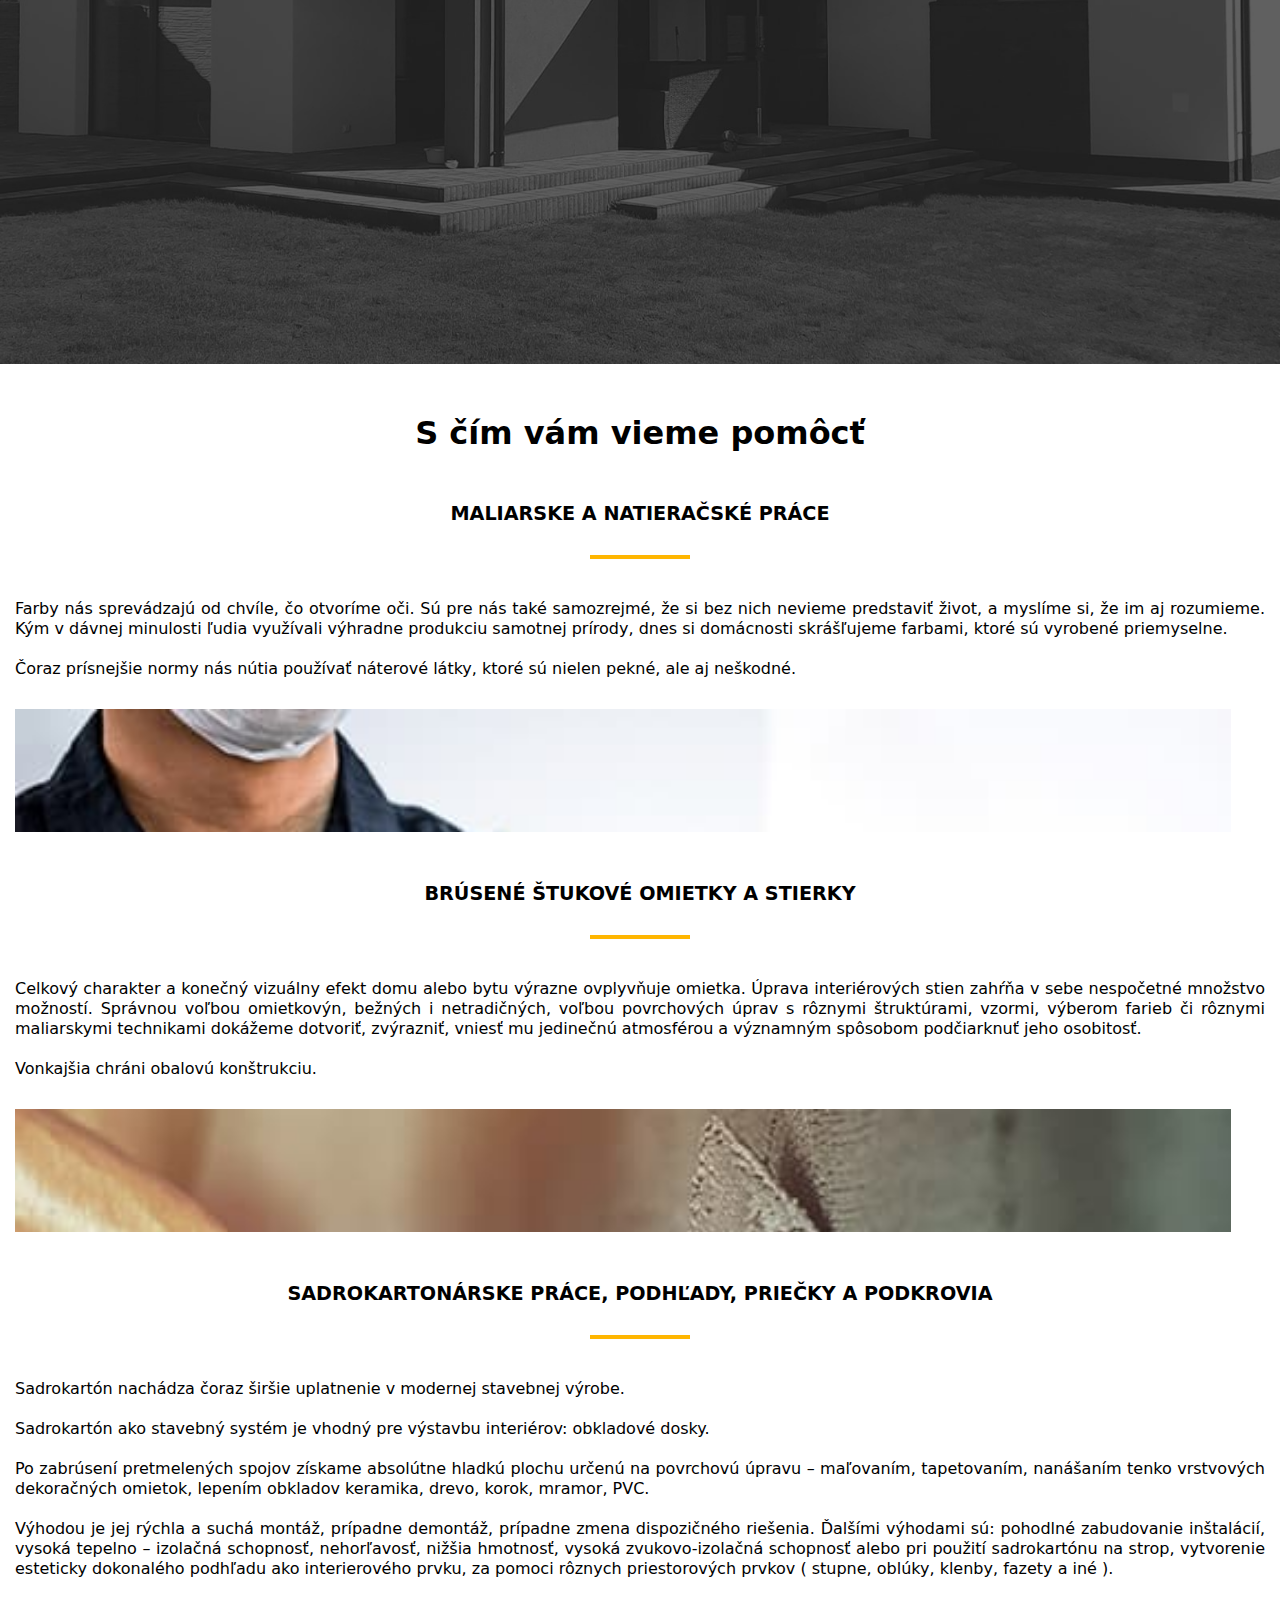
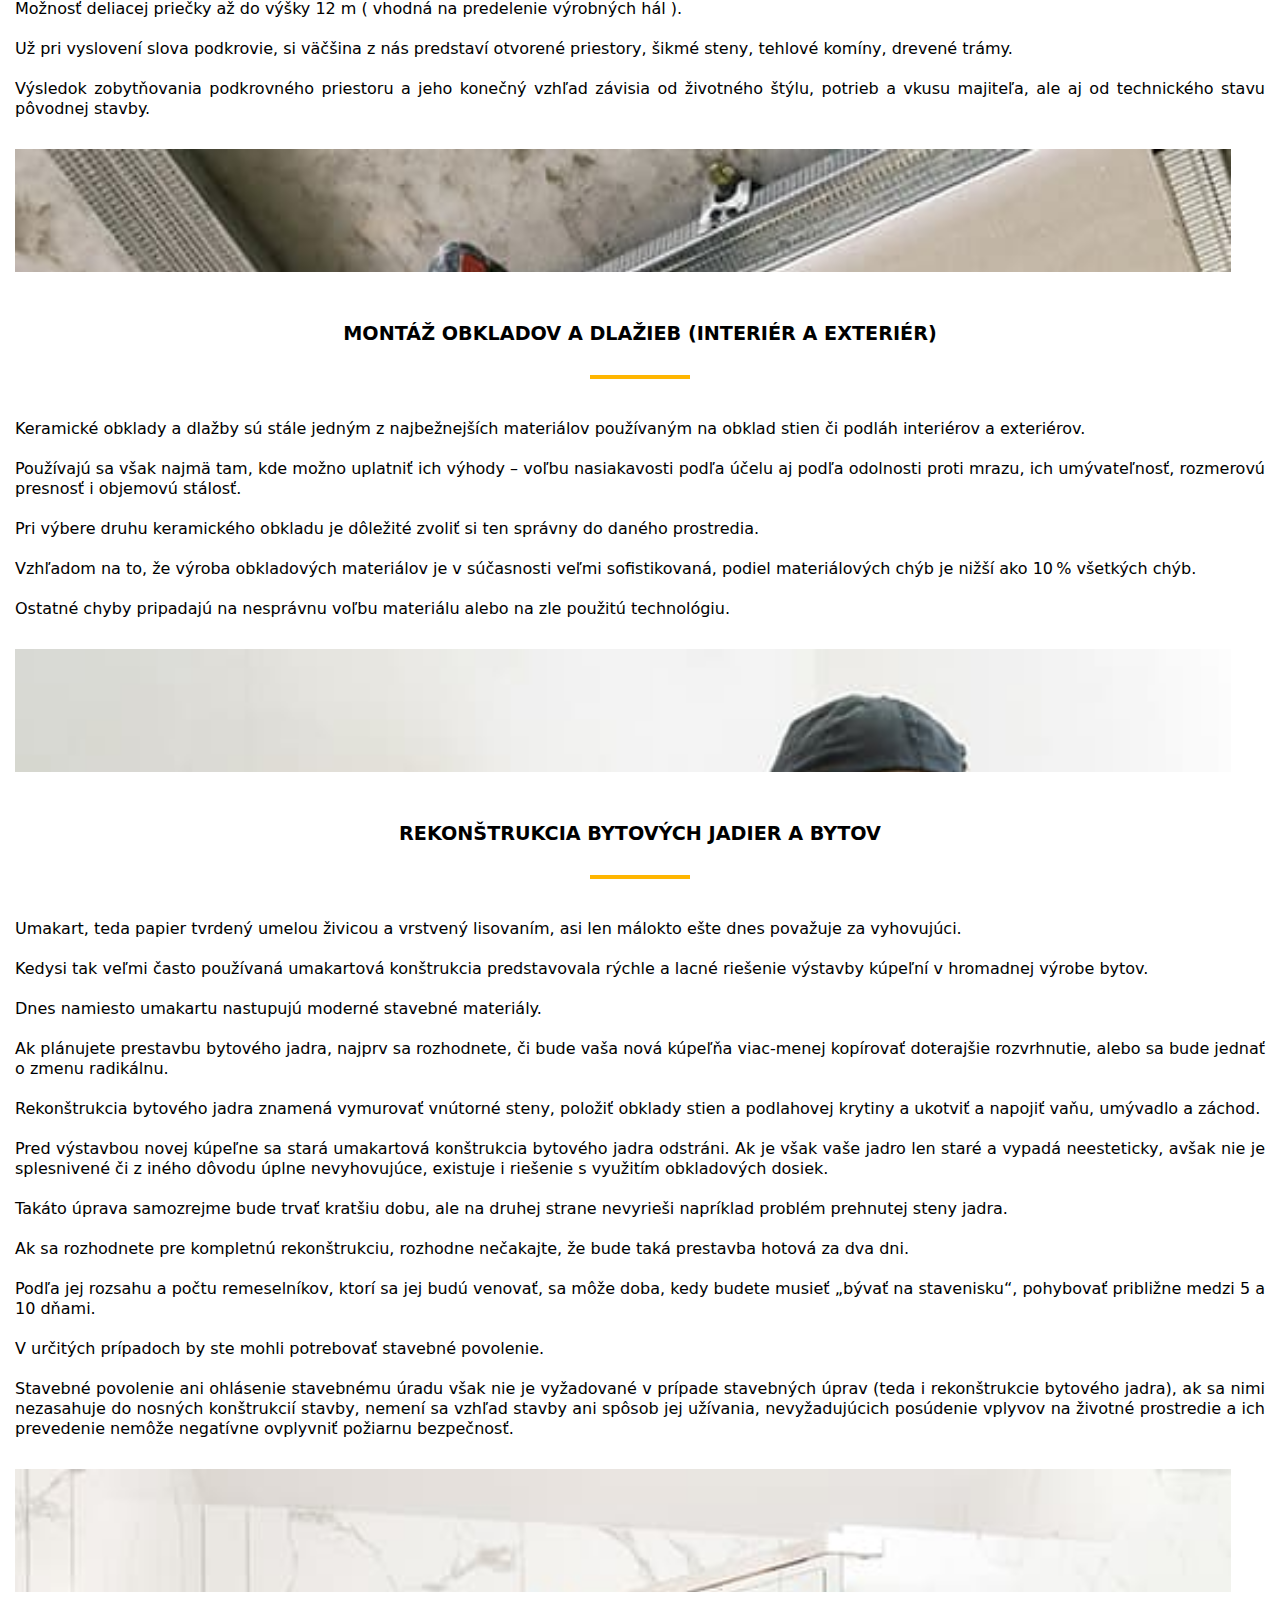
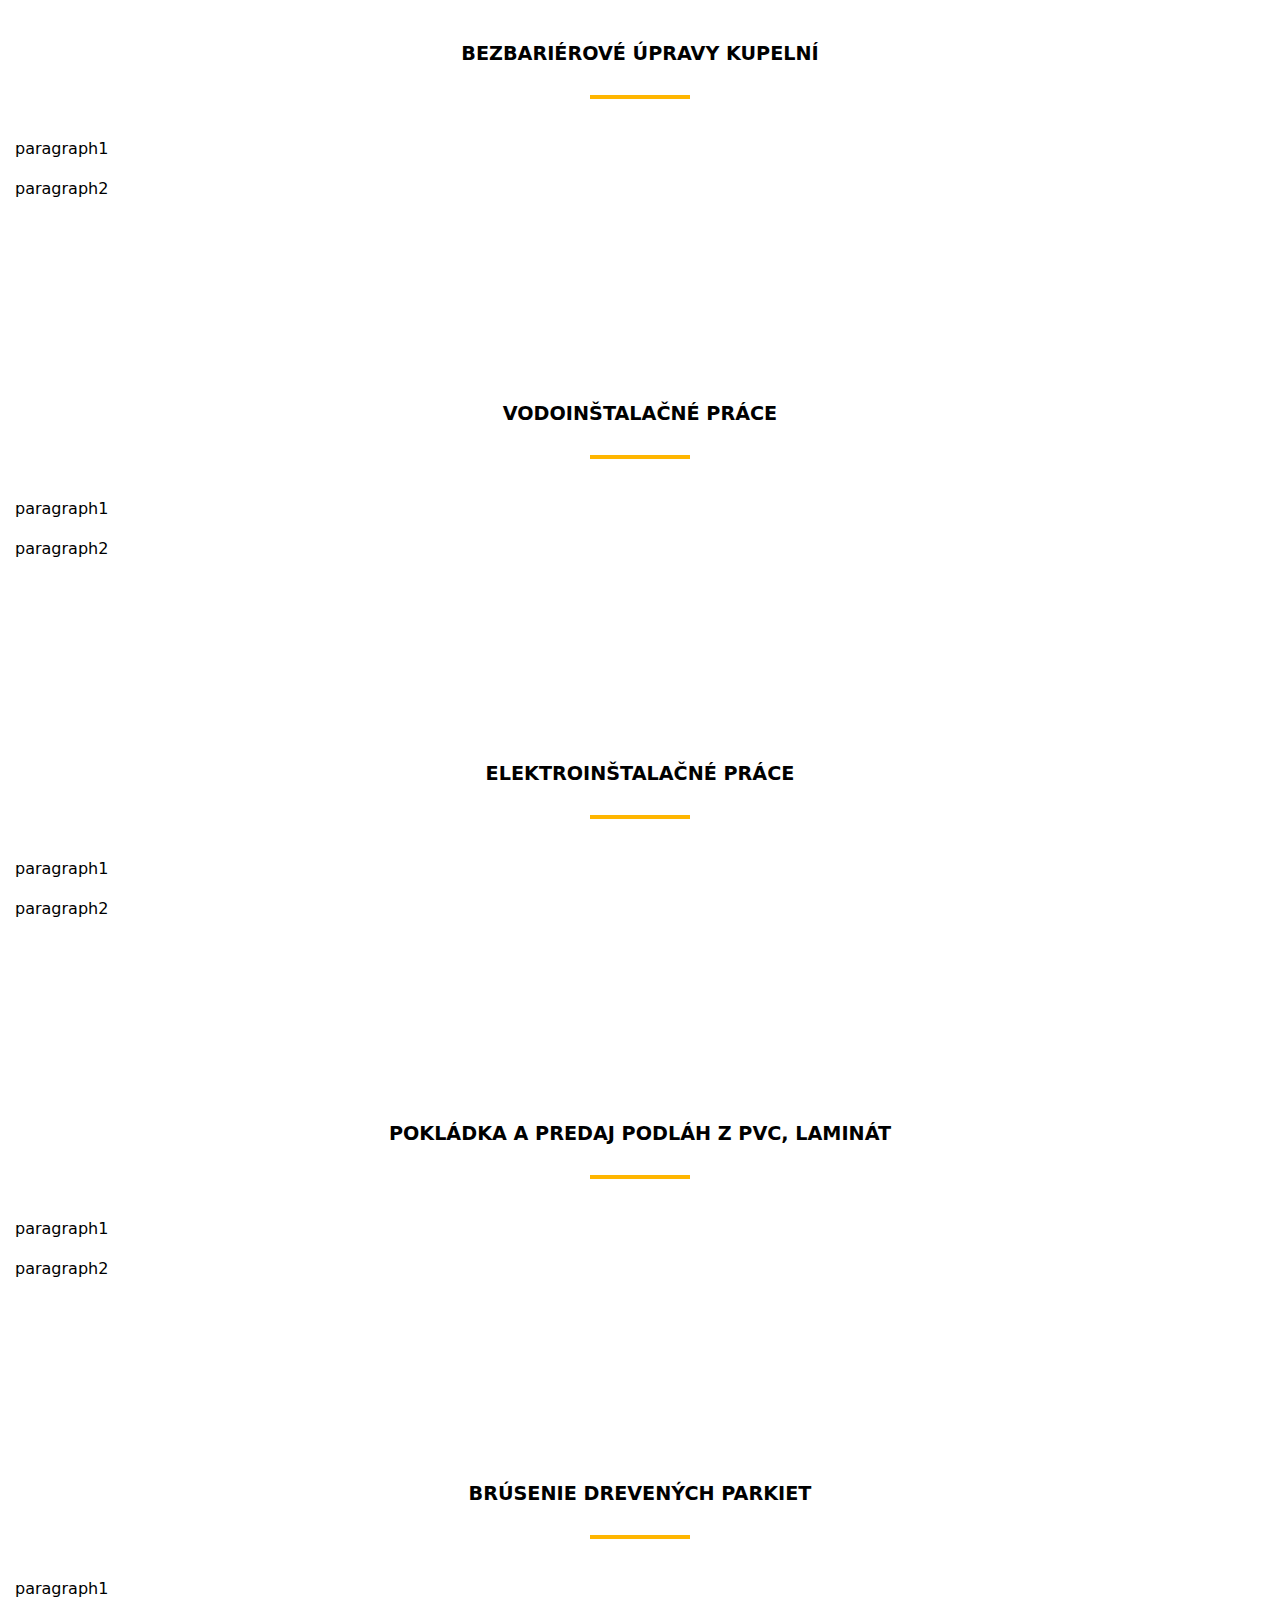
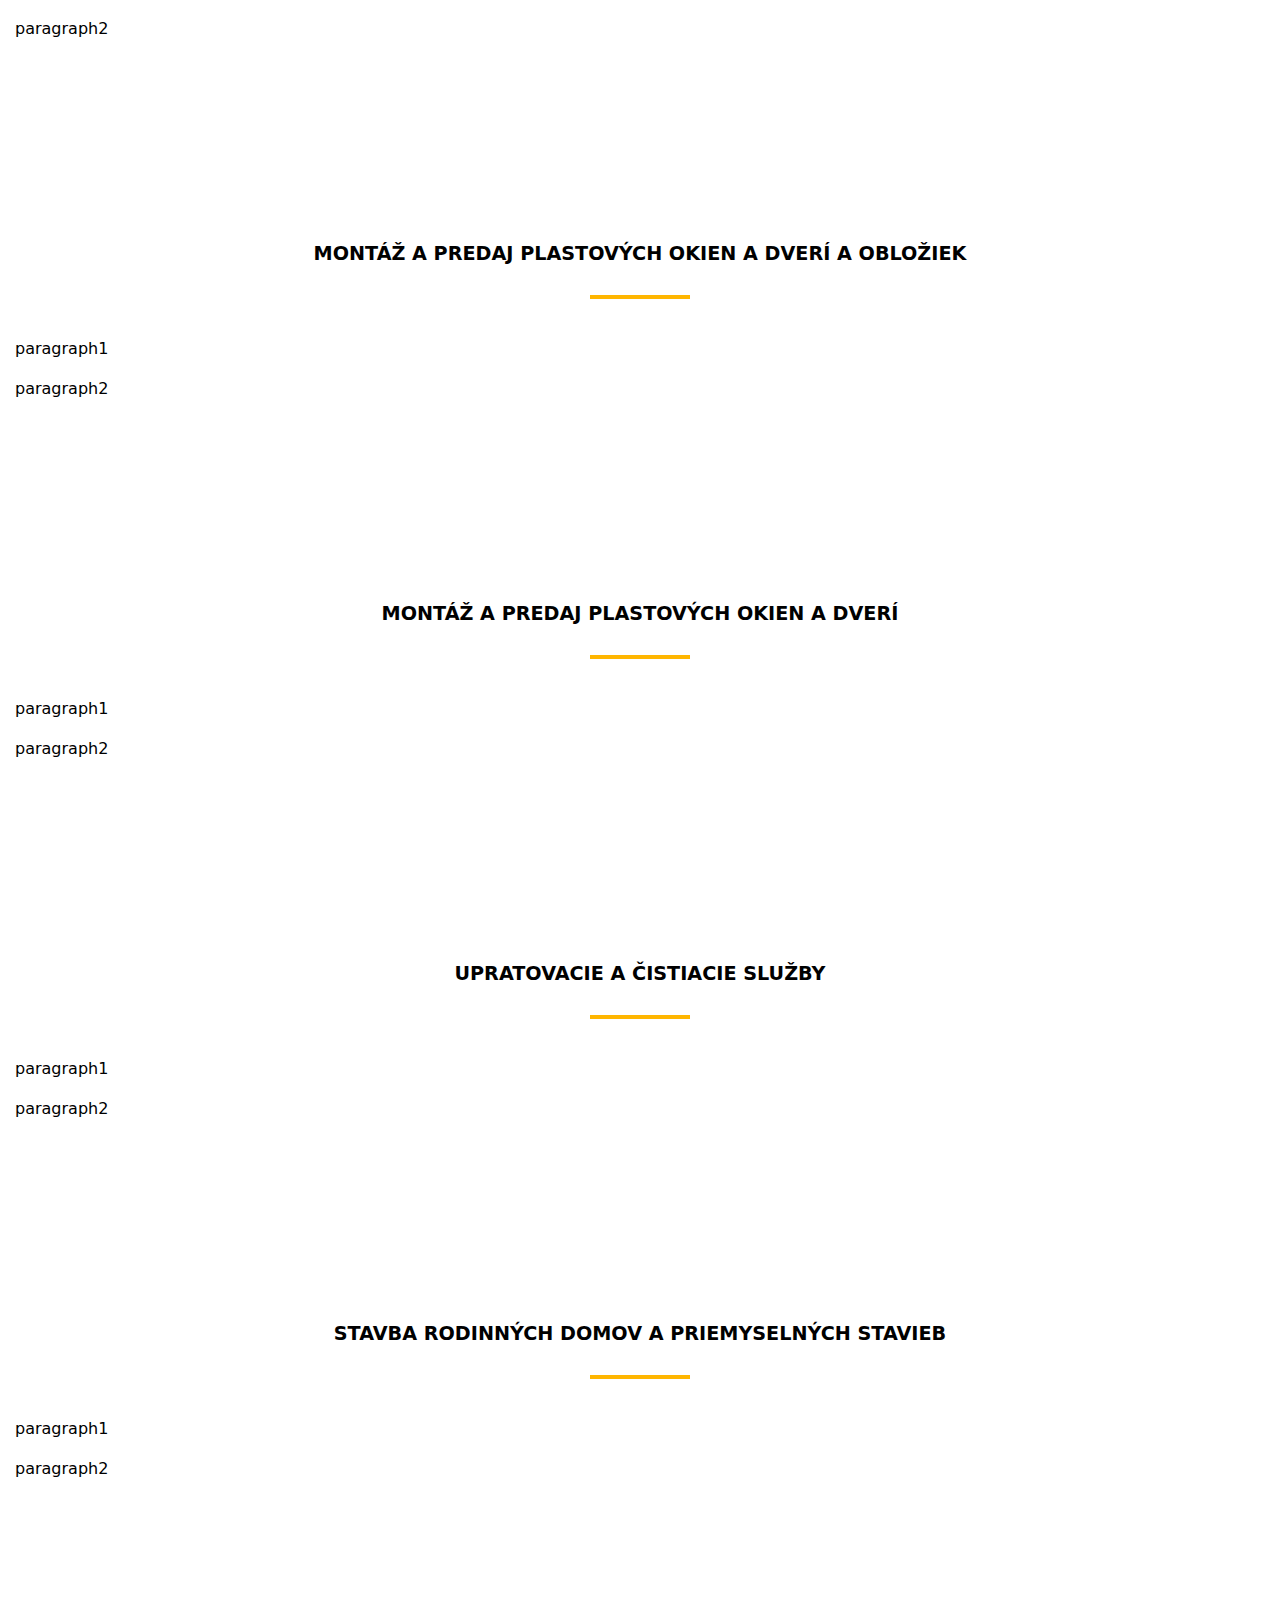
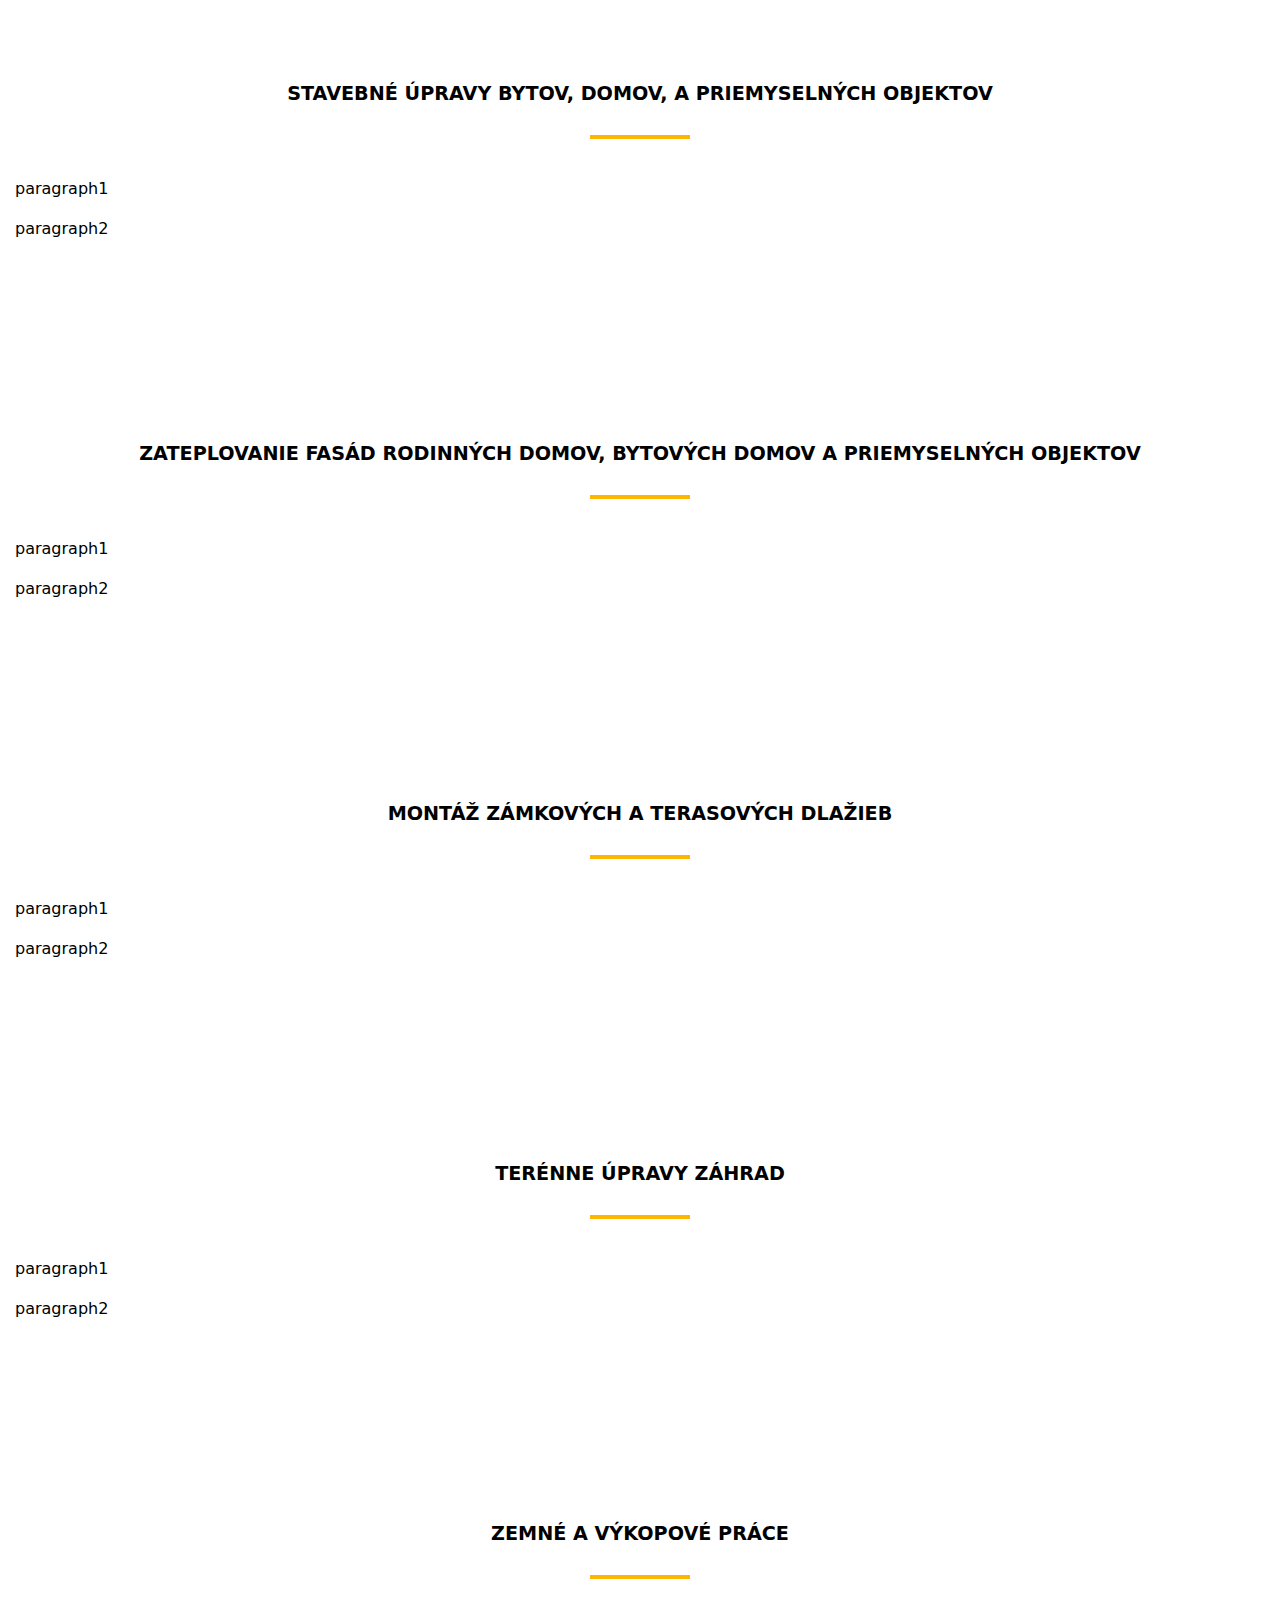
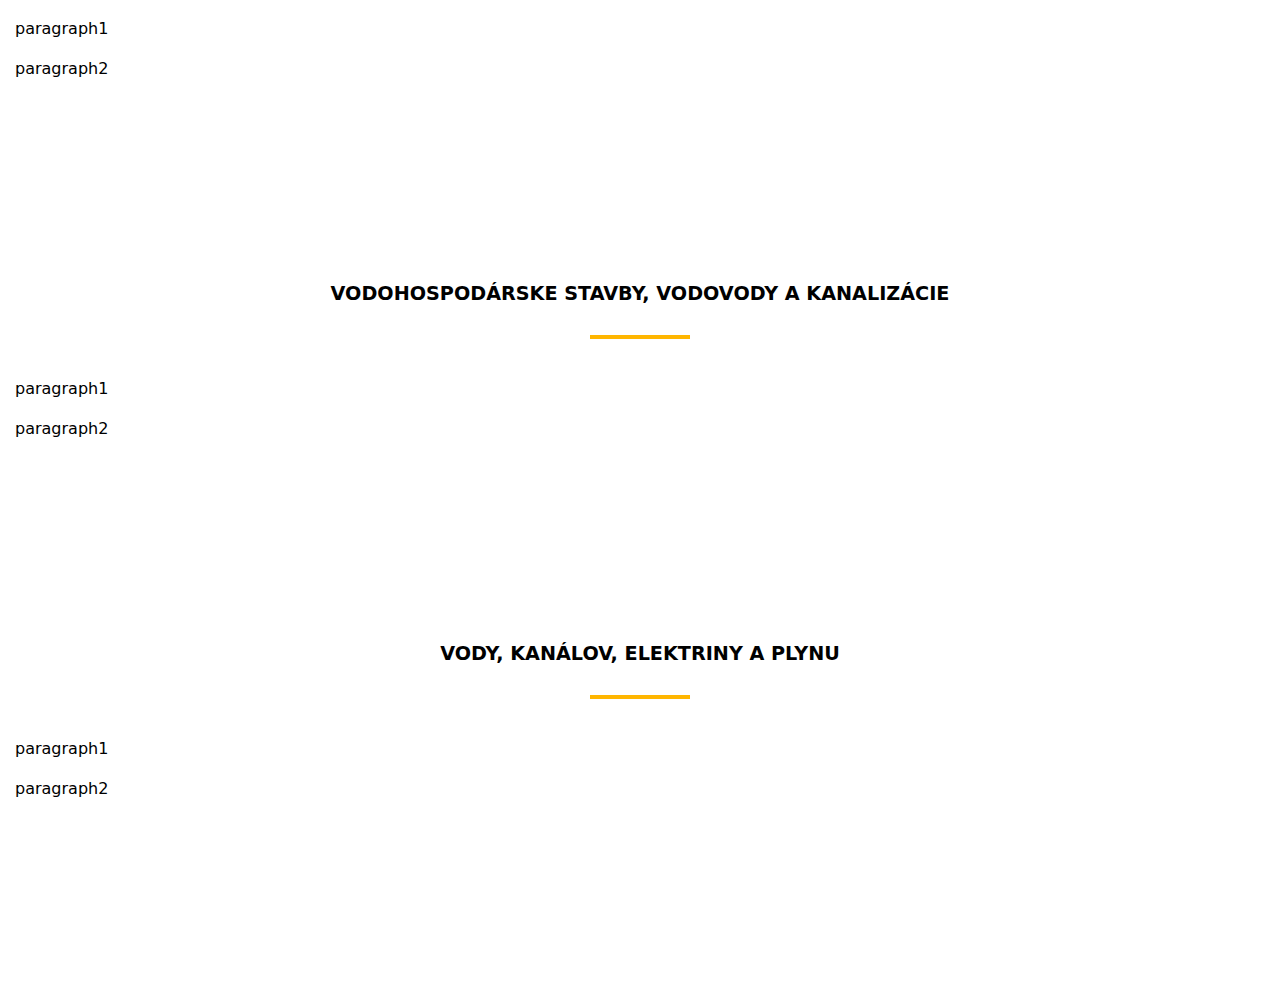
==== commit 14f1d079: "plenie textami sekciu služby - práce po BEZBARIEROVE UPRAVY KUPELNI" ====
--- a/sluzby.html
+++ b/sluzby.html
@@ -85,16 +85,28 @@
 <section class="prace">
     <h2>Montáž obkladov a dlažieb (interiér a exteriér)</h2>
     <div class="solidLine"></div>
-    <p>paragraph1</p>
-    <p>paragraph2</p>
+    <p>Keramické obklady a dlažby sú stále jedným z najbežnejších materiálov používaným na obklad stien či podláh interiérov a exteriérov.</p>
+    <p>Používajú sa však najmä tam, kde možno uplatniť ich výhody – voľbu nasiakavosti podľa účelu aj podľa odolnosti proti mrazu, ich umývateľnosť, rozmerovú presnosť i objemovú stálosť.</p>
+    <p>Pri výbere druhu keramického obkladu je dôležité zvoliť si ten správny do daného prostredia.</p>
+    <p>Vzhľadom na to, že výroba obkladových materiálov je v súčasnosti veľmi sofistikovaná, podiel materiálových chýb je nižší ako 10 % všetkých chýb.</p>
+    <p>Ostatné chyby pripadajú na nesprávnu voľbu materiálu alebo na zle použitú technológiu.</p>
     <div class="imgContainer img4"></div>
 </section>
 
 <section class="prace">
     <h2>Rekonštrukcia bytových jadier a bytov</h2>
     <div class="solidLine"></div>
-    <p>paragraph1</p>
-    <p>paragraph2</p>
+    <p>Umakart, teda papier tvrdený umelou živicou a vrstvený lisovaním, asi len málokto ešte dnes považuje za vyhovujúci.</p>
+    <p>Kedysi tak veľmi často používaná umakartová konštrukcia predstavovala rýchle a lacné riešenie výstavby kúpeľní v hromadnej výrobe bytov.</p>
+    <p>Dnes namiesto umakartu nastupujú moderné stavebné materiály.</p>
+    <p>Ak plánujete prestavbu bytového jadra, najprv sa rozhodnete, či bude vaša nová kúpeľňa viac-menej kopírovať doterajšie rozvrhnutie, alebo sa bude jednať o zmenu radikálnu.</p>
+    <p>Rekonštrukcia bytového jadra znamená vymurovať vnútorné steny, položiť obklady stien a podlahovej krytiny a ukotviť a napojiť vaňu, umývadlo a záchod.</p>
+    <p>Pred výstavbou novej kúpeľne sa stará umakartová konštrukcia bytového jadra odstráni. Ak je však vaše jadro len staré a vypadá neesteticky, avšak nie je splesnivené či z iného dôvodu úplne nevyhovujúce, existuje i riešenie s využitím obkladových dosiek.</p>
+    <p>Takáto úprava samozrejme bude trvať kratšiu dobu, ale na druhej strane nevyrieši napríklad problém prehnutej steny jadra.</p>
+    <p>Ak sa rozhodnete pre kompletnú rekonštrukciu, rozhodne nečakajte, že bude taká prestavba hotová za dva dni.</p>
+    <p>Podľa jej rozsahu a počtu remeselníkov, ktorí sa jej budú venovať, sa môže doba, kedy budete musieť „bývať na stavenisku“, pohybovať približne medzi 5 a 10 dňami.</p>
+    <p>V určitých prípadoch by ste mohli potrebovať stavebné povolenie.</p>
+    <p>Stavebné povolenie ani ohlásenie stavebnému úradu však nie je vyžadované v prípade stavebných úprav (teda i rekonštrukcie bytového jadra), ak sa nimi nezasahuje do nosných konštrukcií stavby, nemení sa vzhľad stavby ani spôsob jej užívania, nevyžadujúcich posúdenie vplyvov na životné prostredie a ich prevedenie nemôže negatívne ovplyvniť požiarnu bezpečnosť.</p>
     <div class="imgContainer img5"></div>
 </section>
 
--- a/styles.css
+++ b/styles.css
@@ -530,8 +530,9 @@
 
 .prace p{
     padding: 0 15px;
-    padding-bottom: 15px;
+    padding-bottom: 20px;
     text-align: justify;
+    line-height: 20px;
 }
 
 .imgContainer{
@@ -541,6 +542,7 @@
     background-size: cover;
     margin: 0 15px;  
     margin-bottom: 50px; 
+    margin-top: 10px;
 }
 
 .img1{
@@ -556,73 +558,74 @@
 }
 
 .img4 {
+    background-image: url(./img/prace/4-obklady-a-dlazby-martin-renostav.jpg);
 
 }
 
 .img5 {
-    
+    background-image: url(./img/prace/5-prerabka-jadra-byt-dom-martin-renostav.jpg);
 }
 
 .img6 {
-    
+    background-image: url(./img/prace/);
 }
 
 .img7 {
-    
+    background-image: url(./img/prace/);
 }
 
 .img8 {
-    
+    background-image: url(./img/prace/);
 }
 
 .img9 {
-    
+    background-image: url(./img/prace/);
 }
 
 .img10 {
-    
+    background-image: url(./img/prace/);
 }
 
 .img11 {
-    
+    background-image: url(./img/prace/);
 }
 
 .img12 {
-    
+    background-image: url(./img/prace/);
 }
 
 .img13 {
-    
+    background-image: url(./img/prace/);
 }
 
 .img14 {
-    
+    background-image: url(./img/prace/);
 }
 
 .img15 {
-    
+    background-image: url(./img/prace/);
 }
 
 .img16 {
-    
+    background-image: url(./img/prace/);
 }
 
 .img17 {
-    
+    background-image: url(./img/prace/);
 }
 
 .img18 {
-    
+    background-image: url(./img/prace/);
 }
 
 .img19 {
-    
+    background-image: url(./img/prace/); 
 }
 
 .img20 {
-    
+    background-image: url(./img/prace/);
 }
 
 .img21 {
-    
-}
+    background-image: url(./img/prace/);
+}
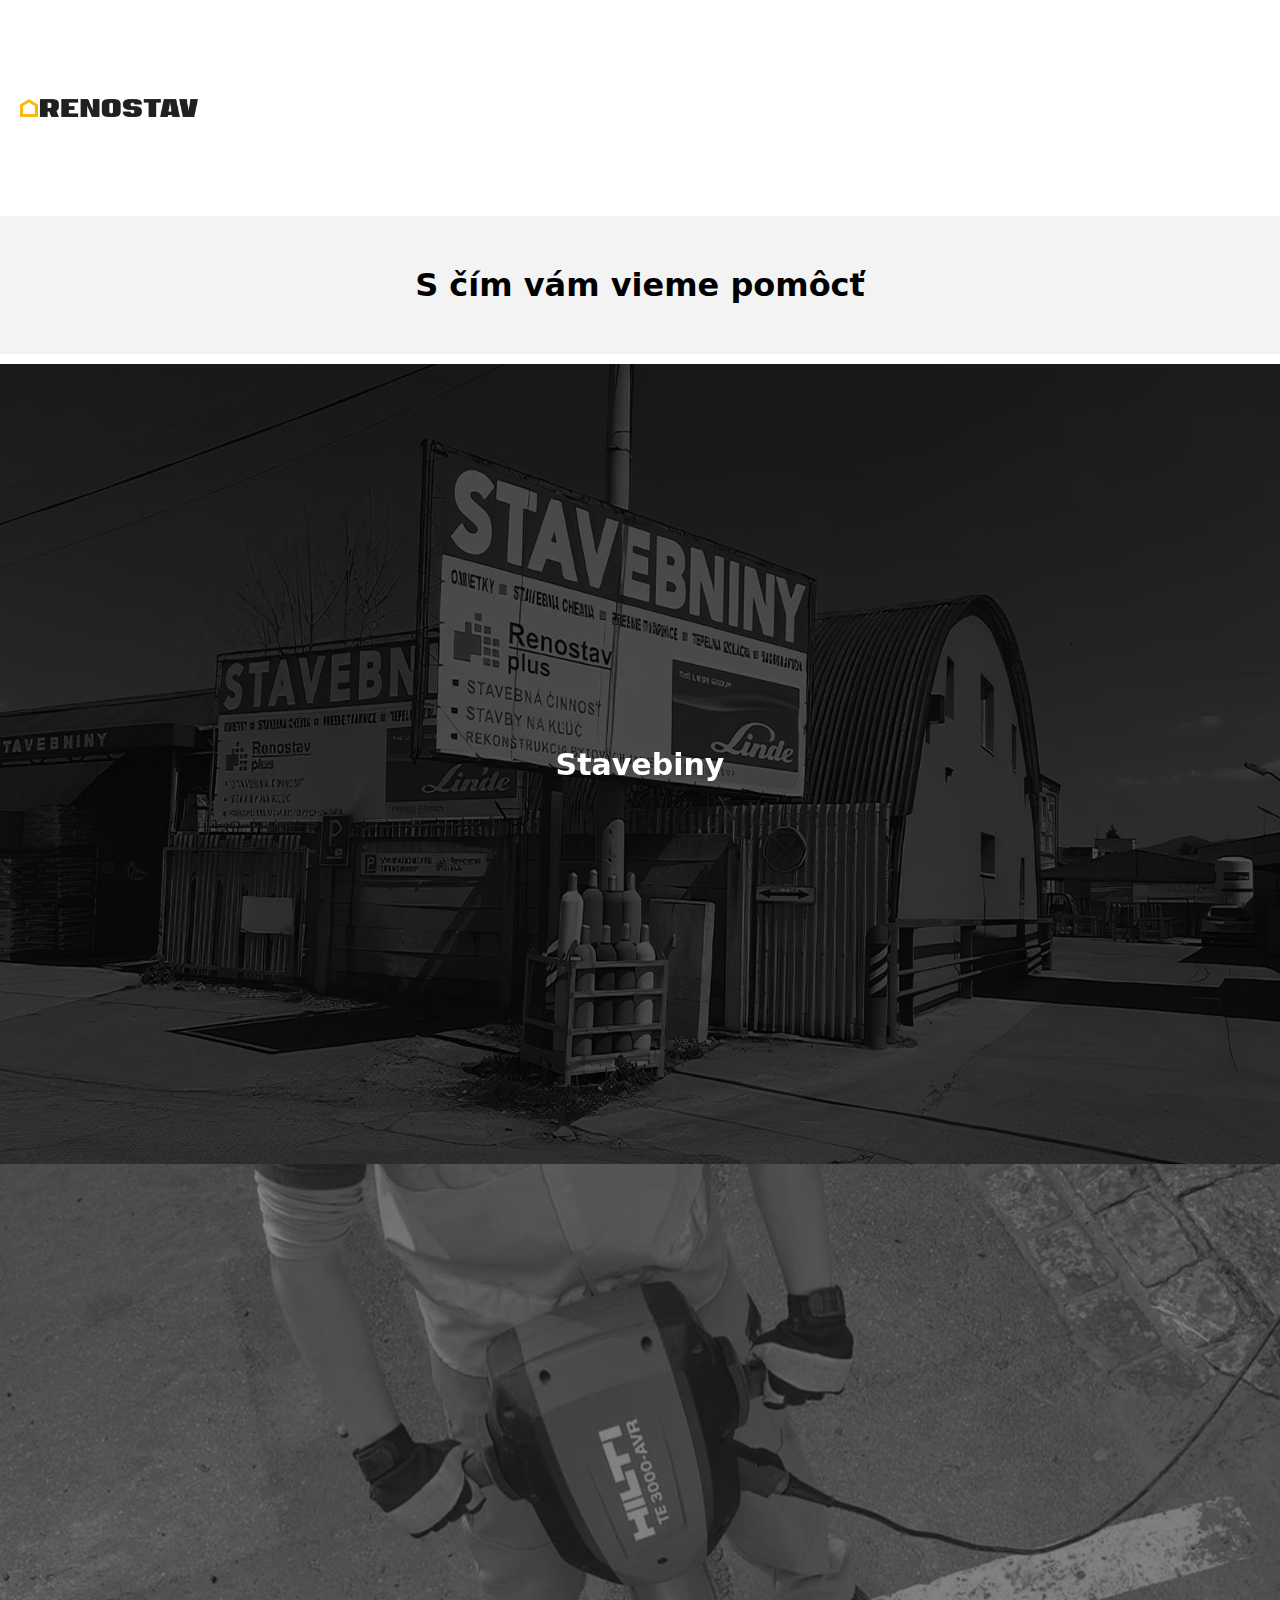
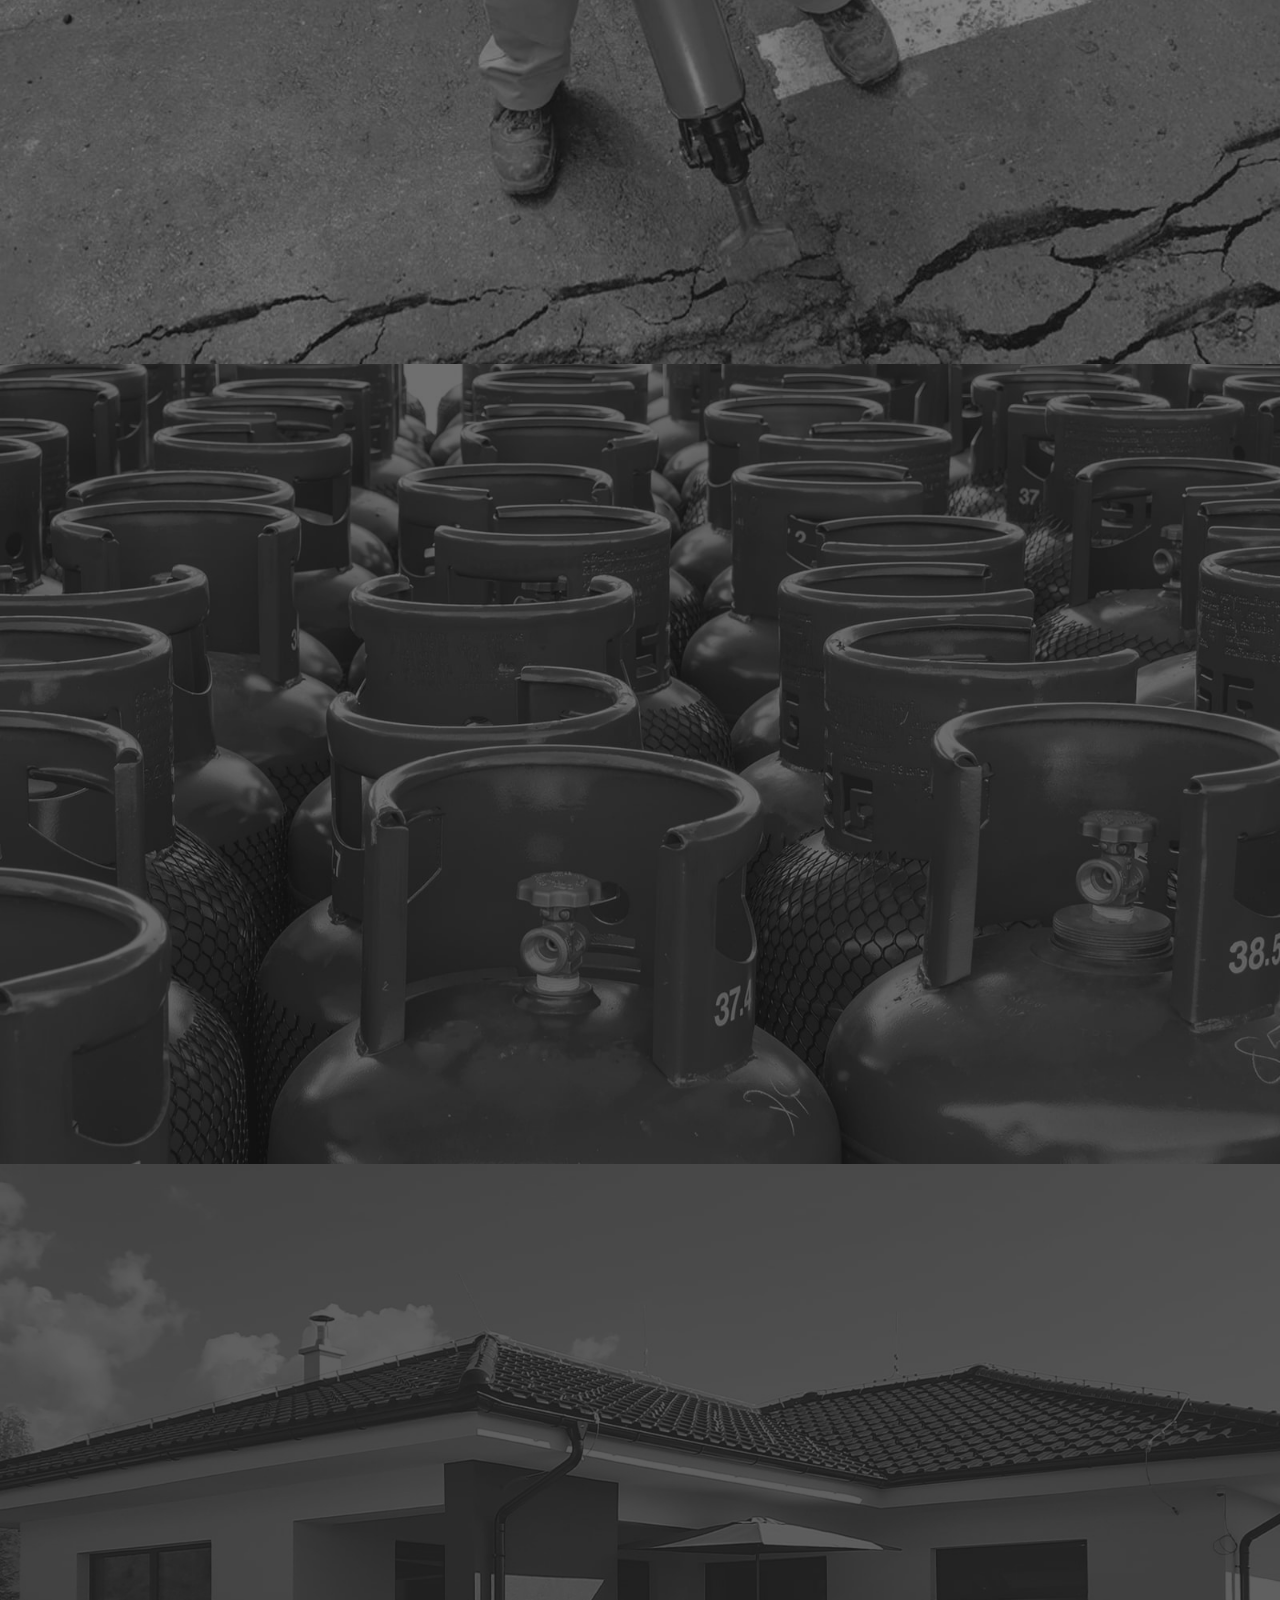
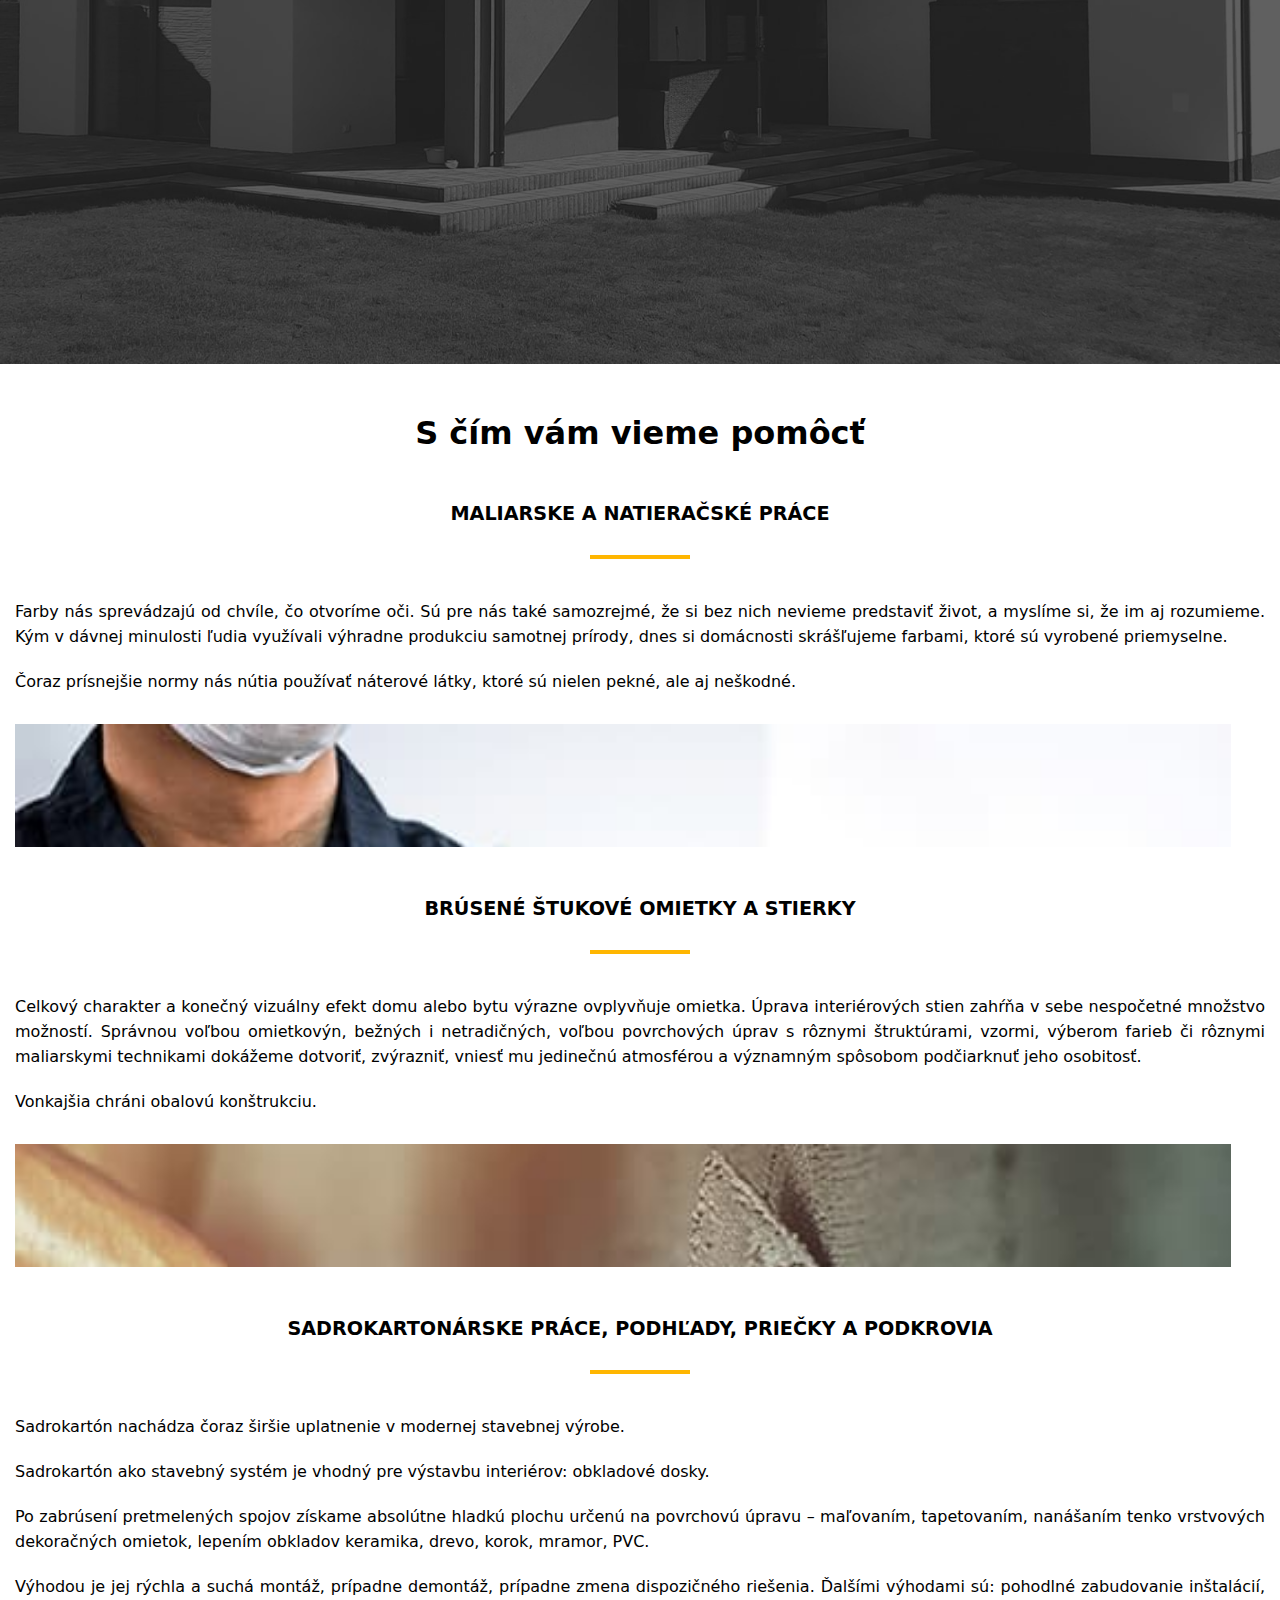
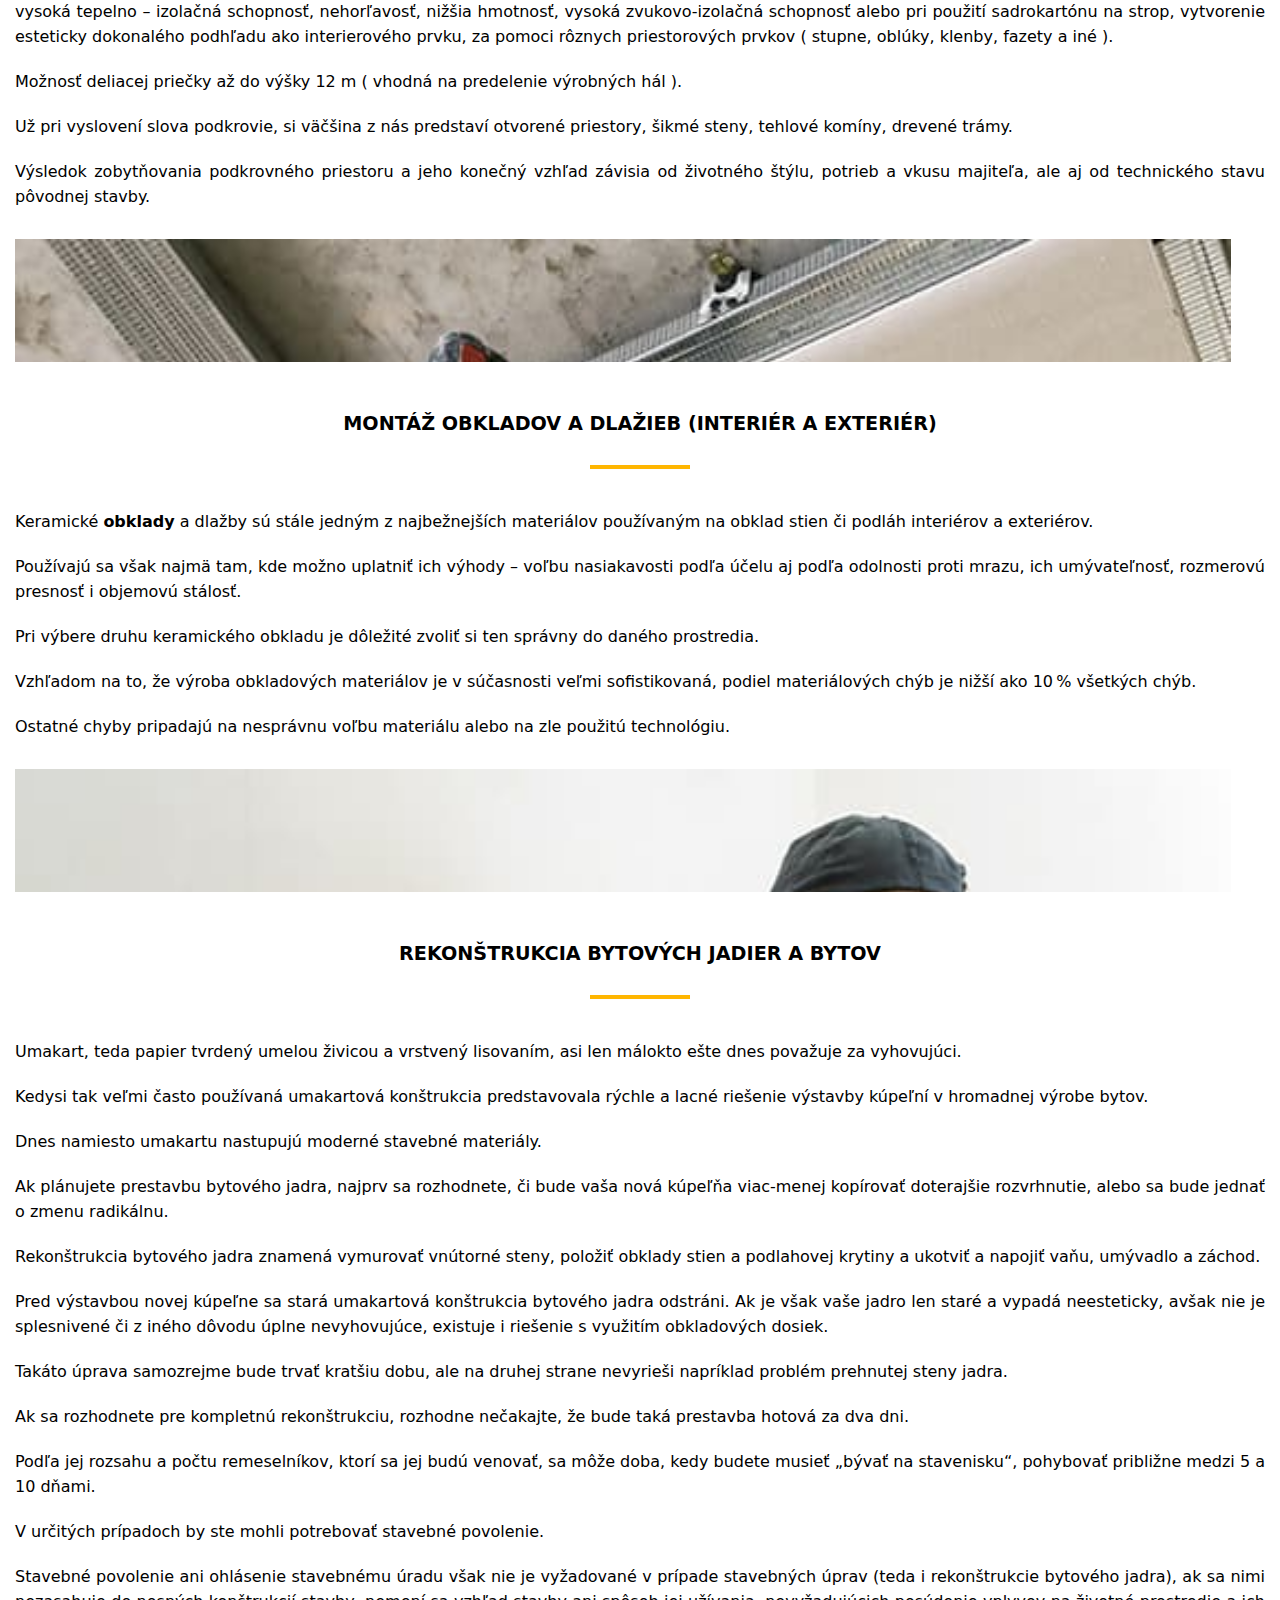
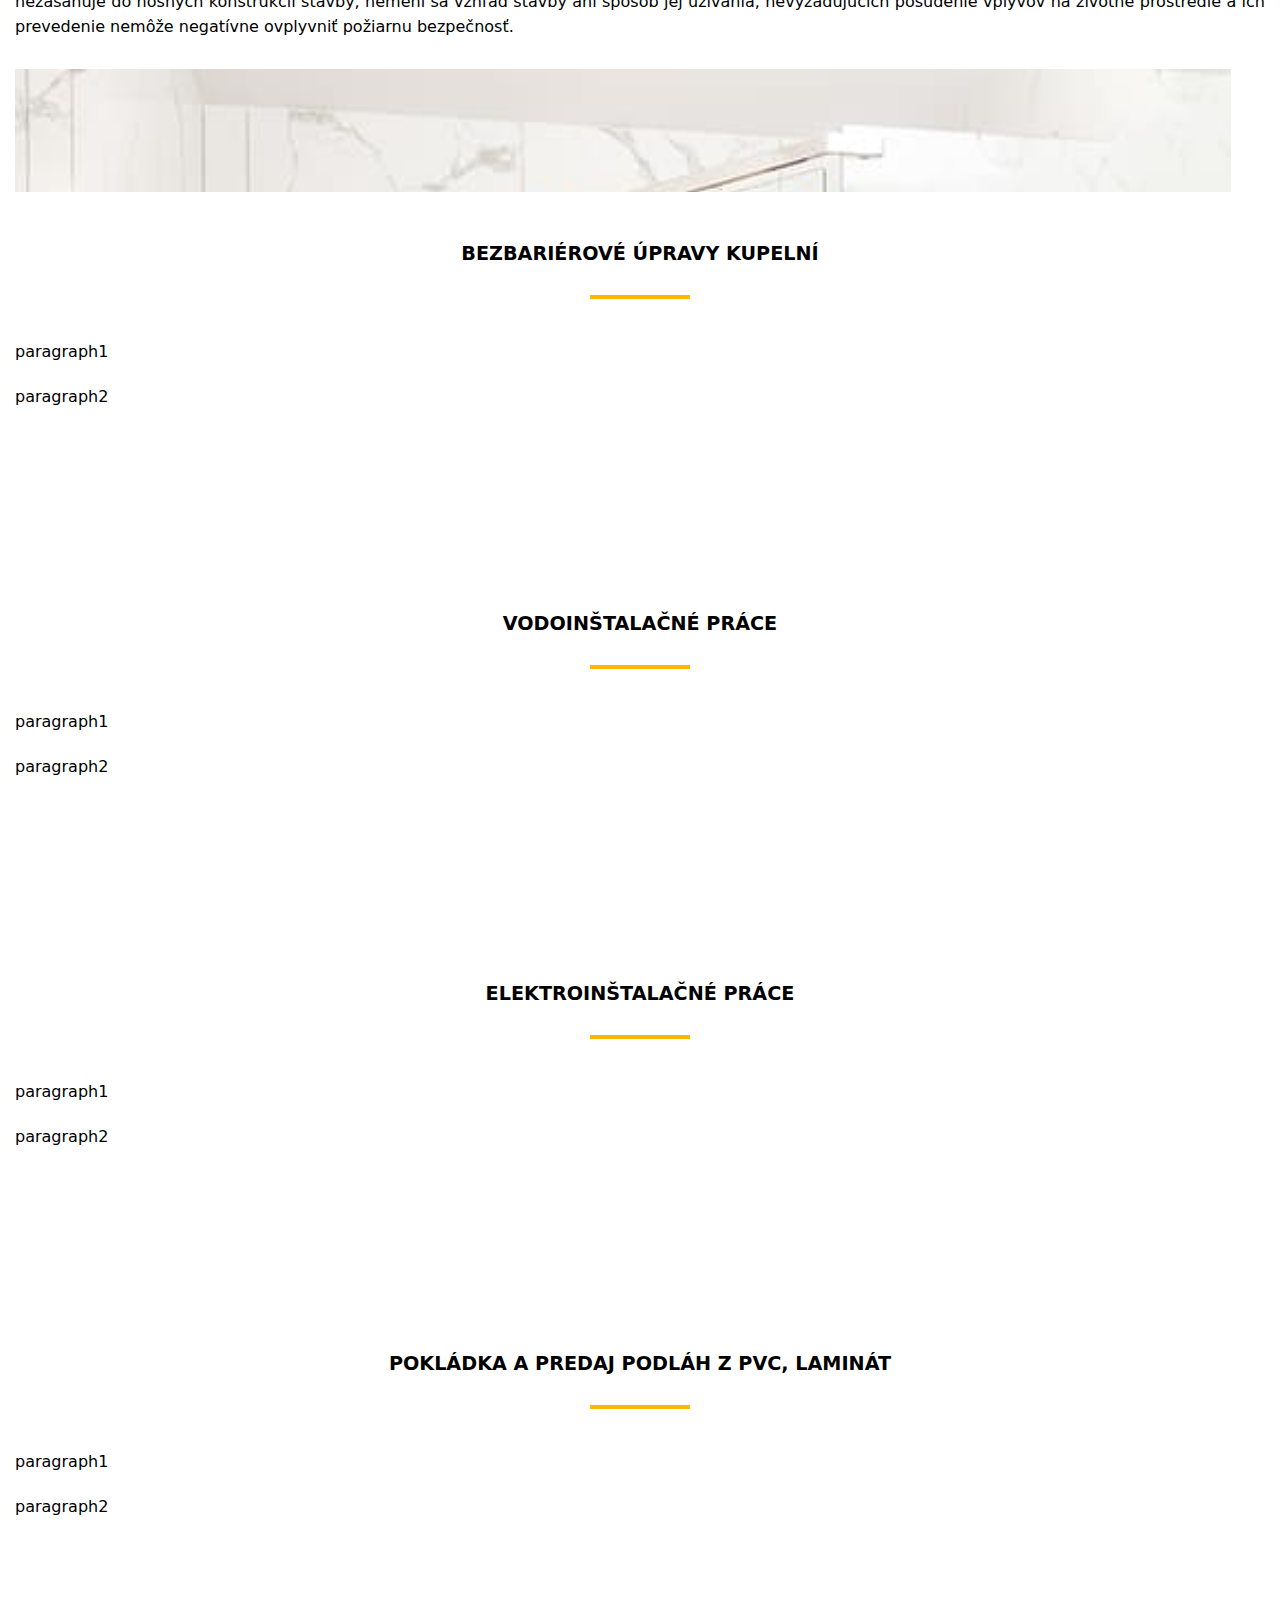
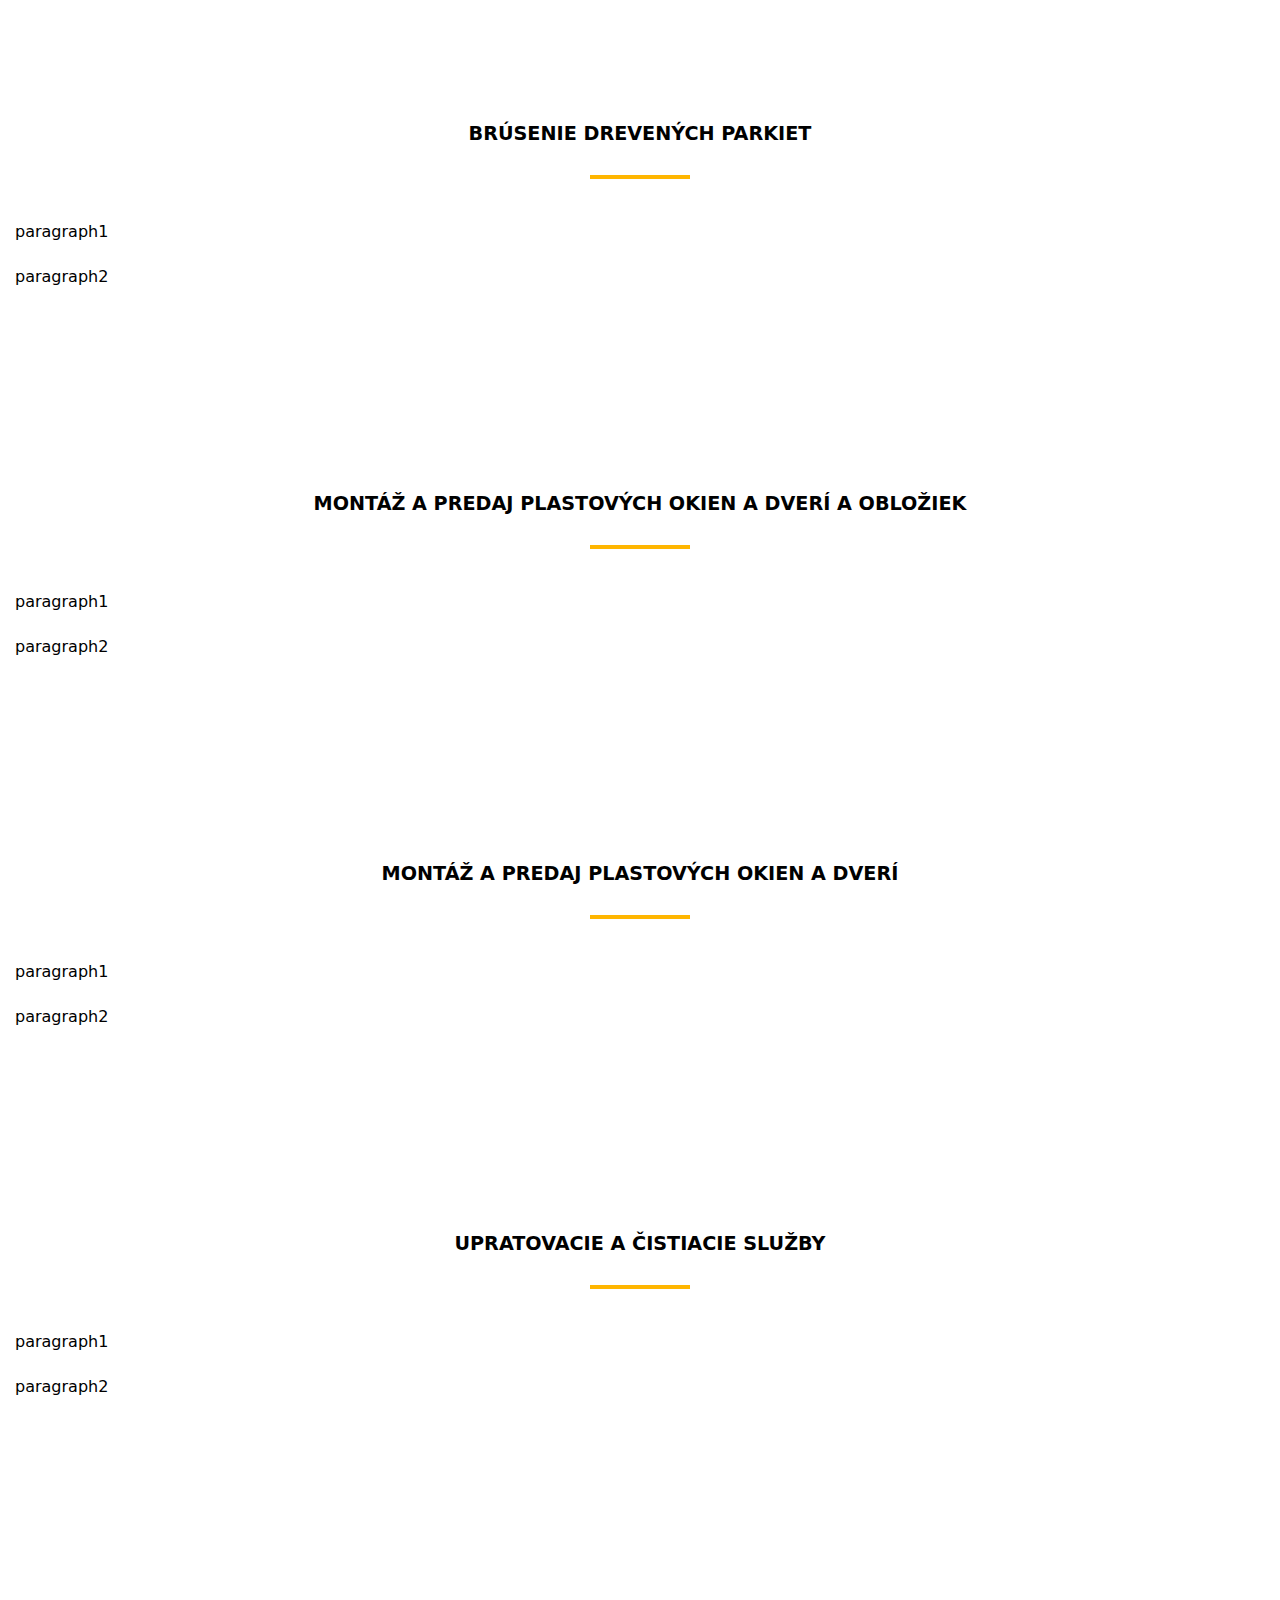
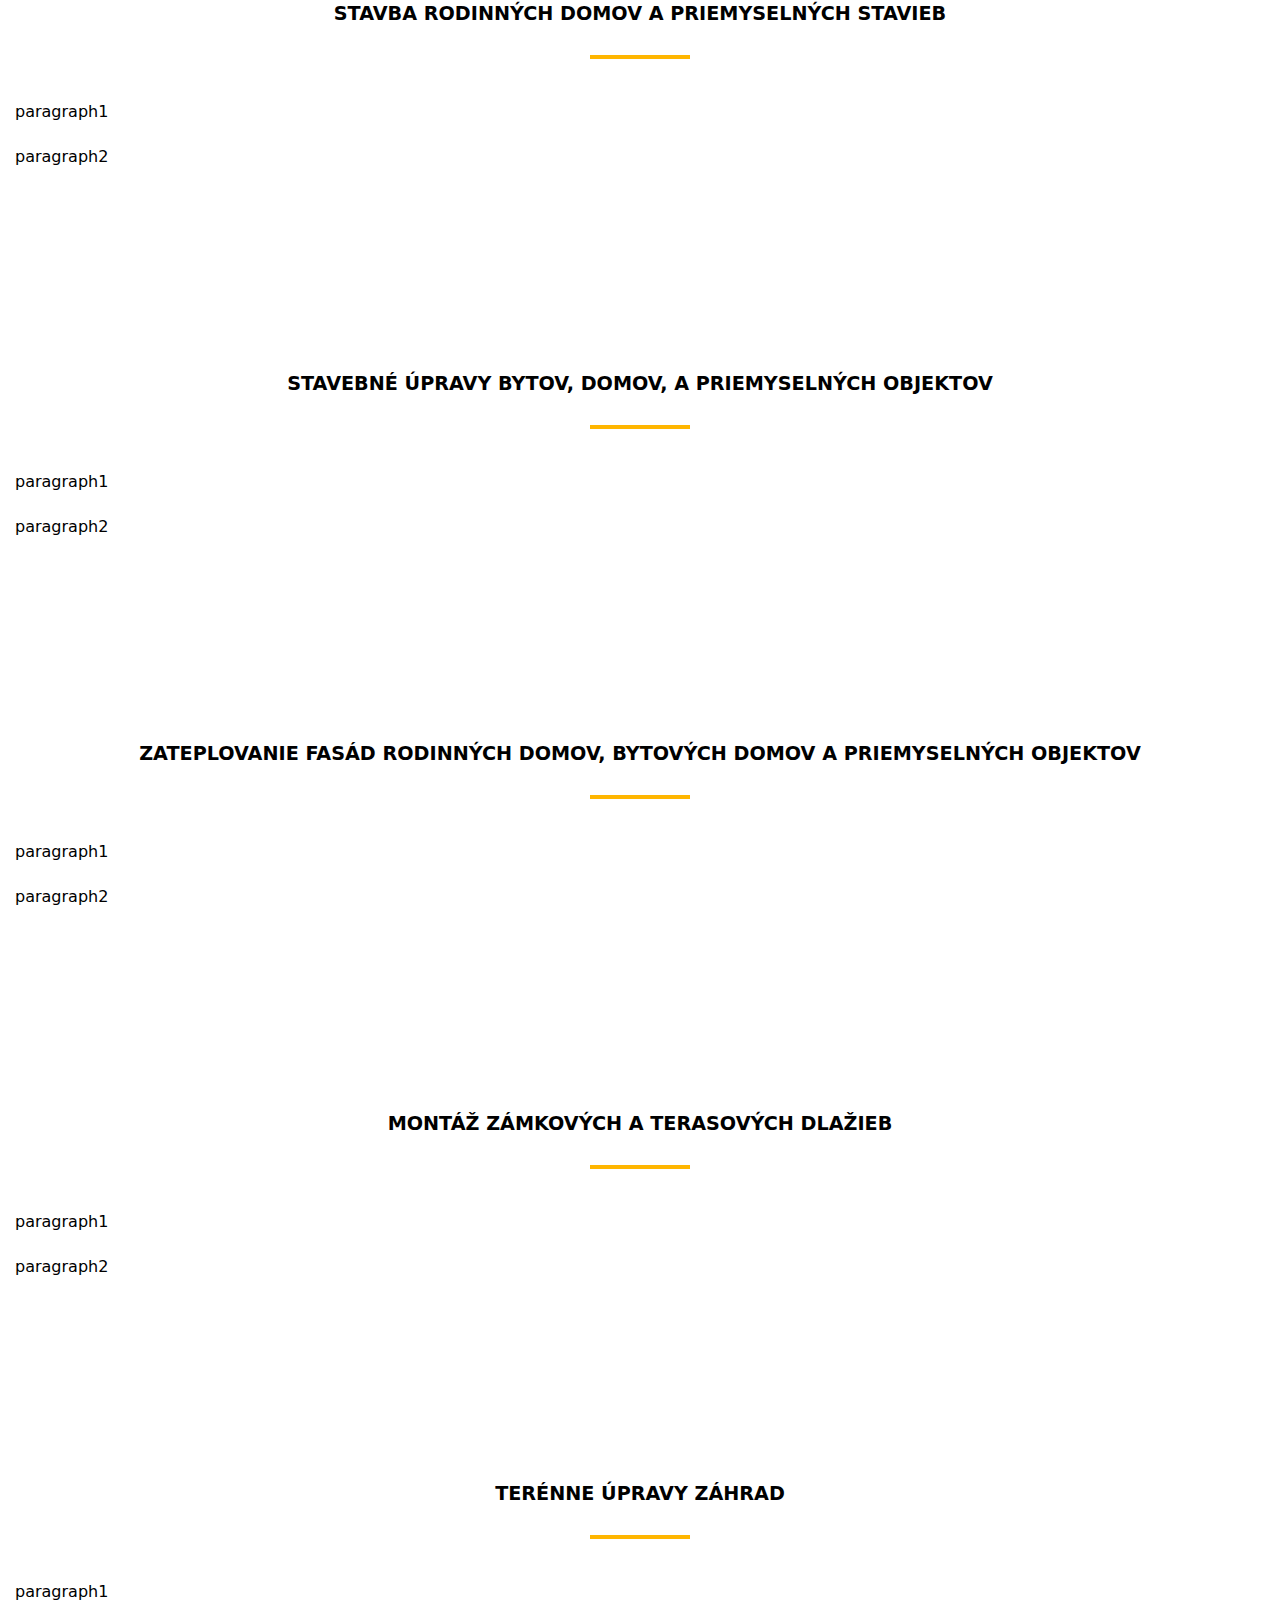
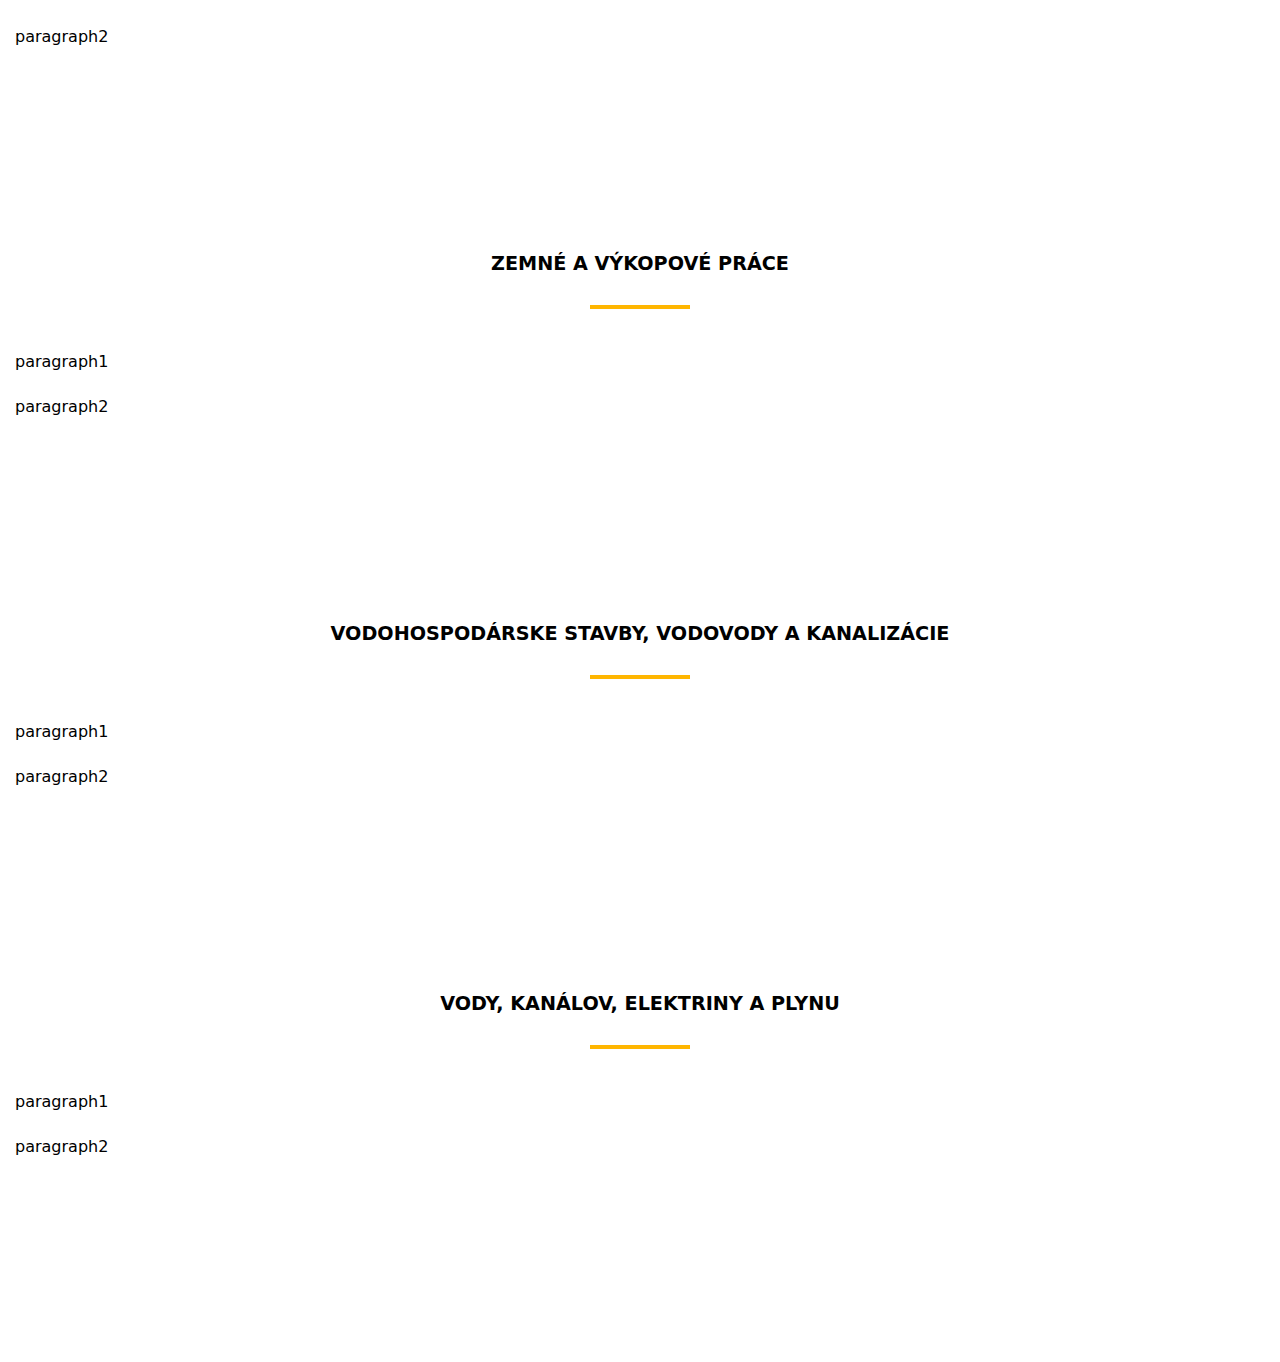
==== commit 138779a3: "tučný text v slove obklady v sekcii MONTAZ OBKLADOV A DLAZIEB" ====
--- a/sluzby.html
+++ b/sluzby.html
@@ -85,7 +85,7 @@
 <section class="prace">
     <h2>Montáž obkladov a dlažieb (interiér a exteriér)</h2>
     <div class="solidLine"></div>
-    <p>Keramické obklady a dlažby sú stále jedným z najbežnejších materiálov používaným na obklad stien či podláh interiérov a exteriérov.</p>
+    <p>Keramické <b>obklady</b>  a dlažby sú stále jedným z najbežnejších materiálov používaným na obklad stien či podláh interiérov a exteriérov.</p>
     <p>Používajú sa však najmä tam, kde možno uplatniť ich výhody – voľbu nasiakavosti podľa účelu aj podľa odolnosti proti mrazu, ich umývateľnosť, rozmerovú presnosť i objemovú stálosť.</p>
     <p>Pri výbere druhu keramického obkladu je dôležité zvoliť si ten správny do daného prostredia.</p>
     <p>Vzhľadom na to, že výroba obkladových materiálov je v súčasnosti veľmi sofistikovaná, podiel materiálových chýb je nižší ako 10 % všetkých chýb.</p>
--- a/styles.css
+++ b/styles.css
@@ -532,7 +532,7 @@
     padding: 0 15px;
     padding-bottom: 20px;
     text-align: justify;
-    line-height: 20px;
+    line-height: 25px;
 }
 
 .imgContainer{
